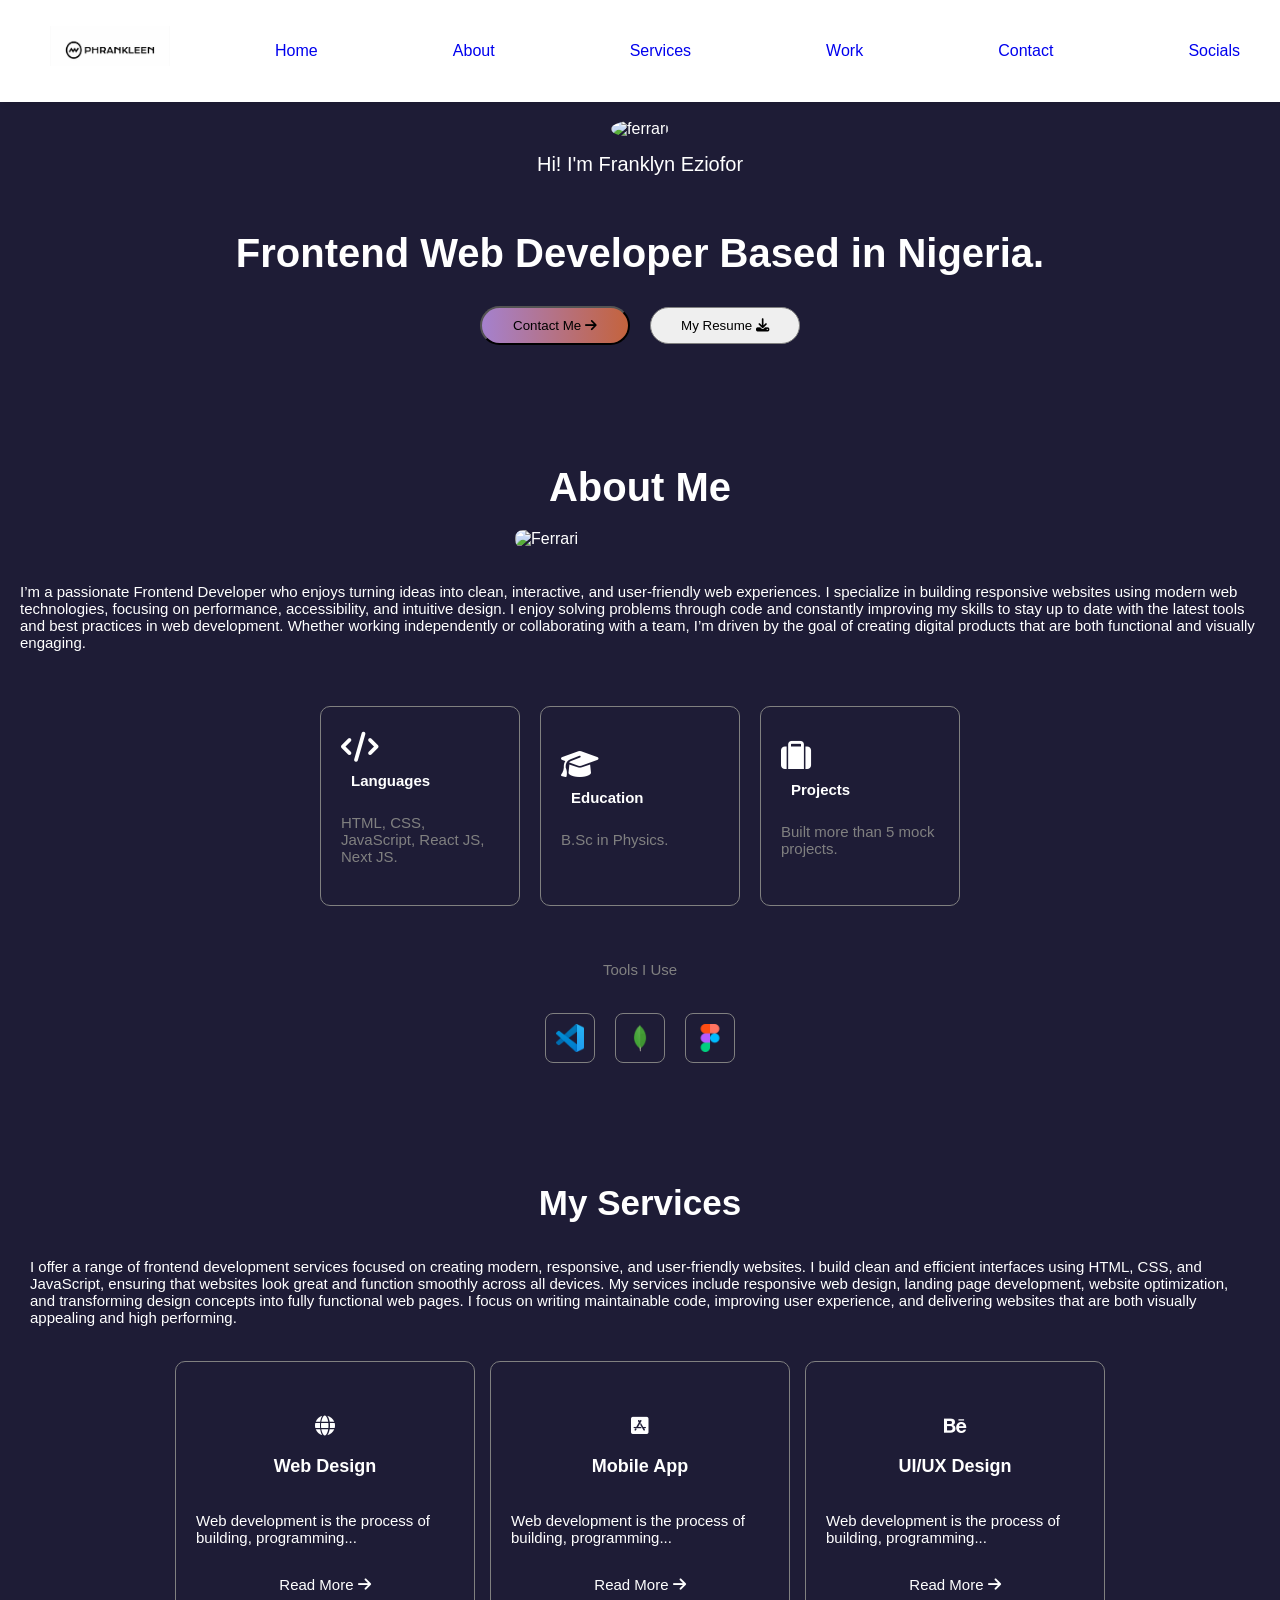
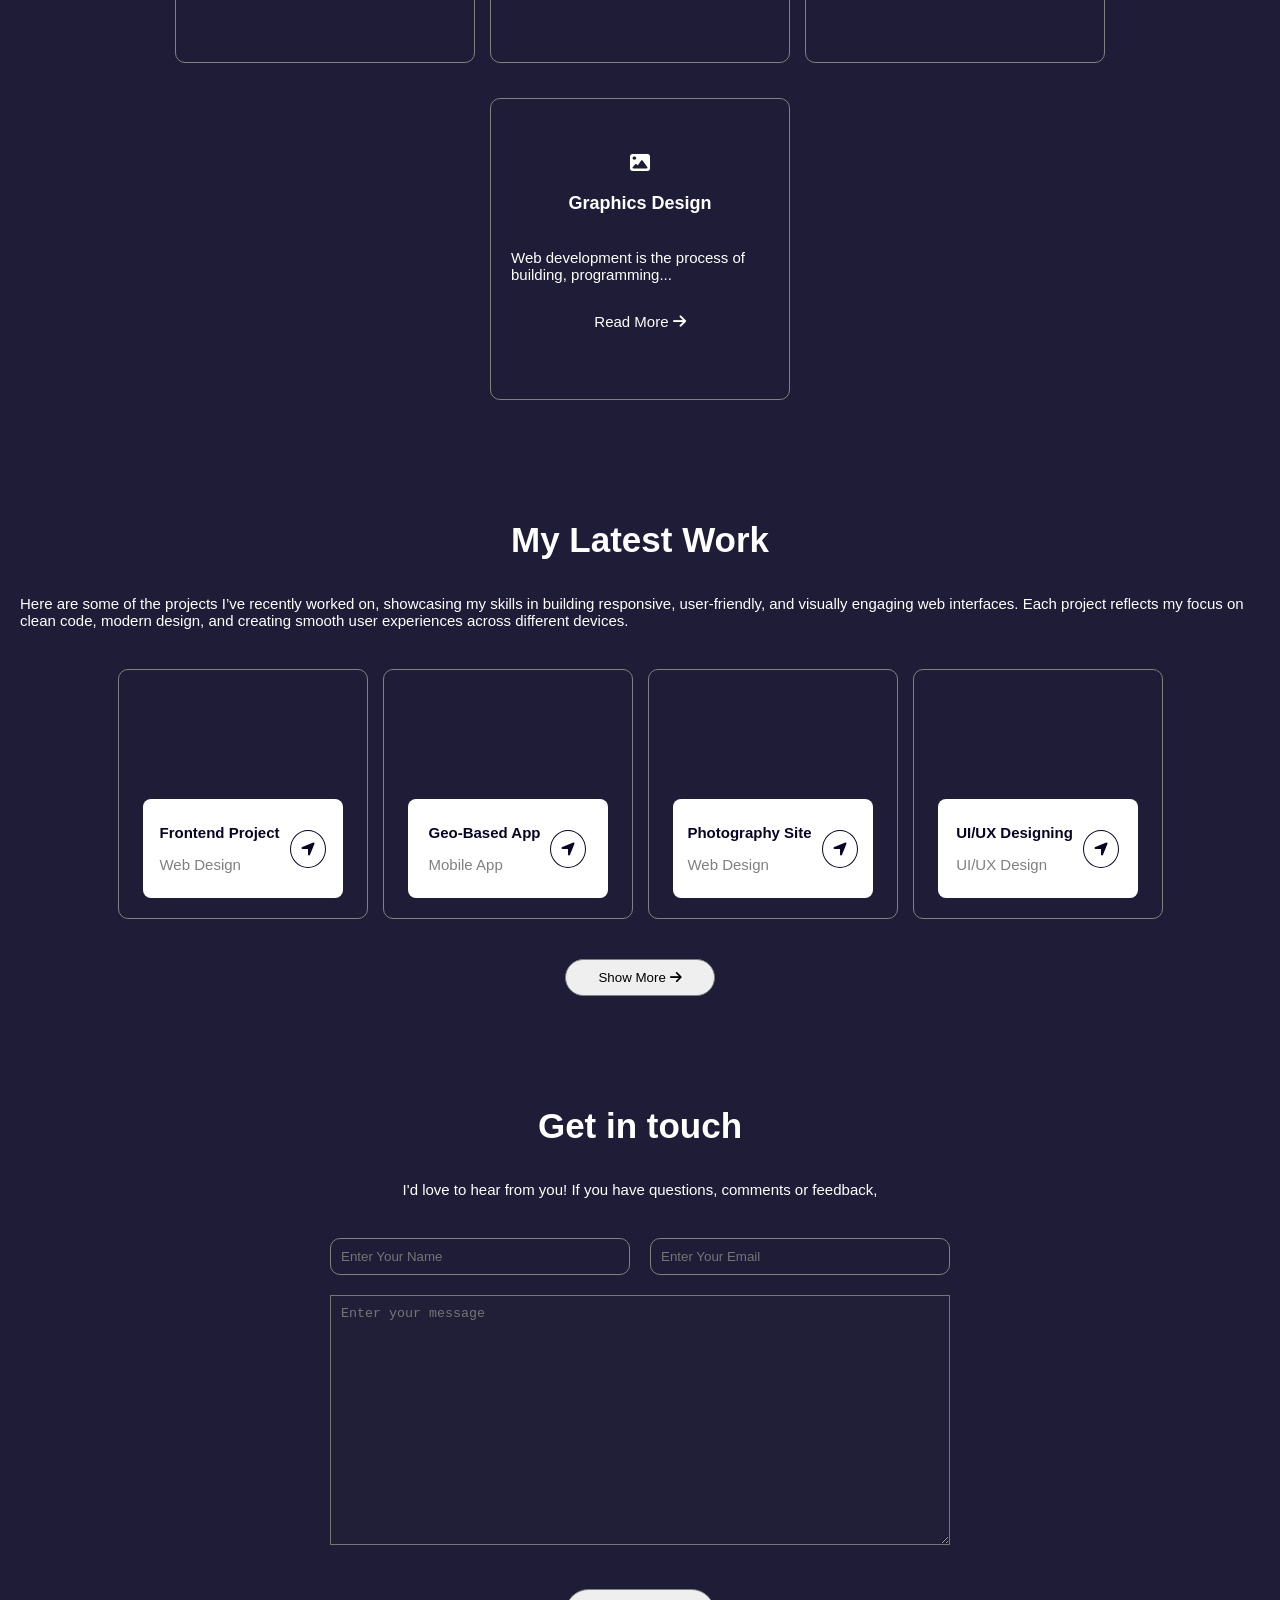
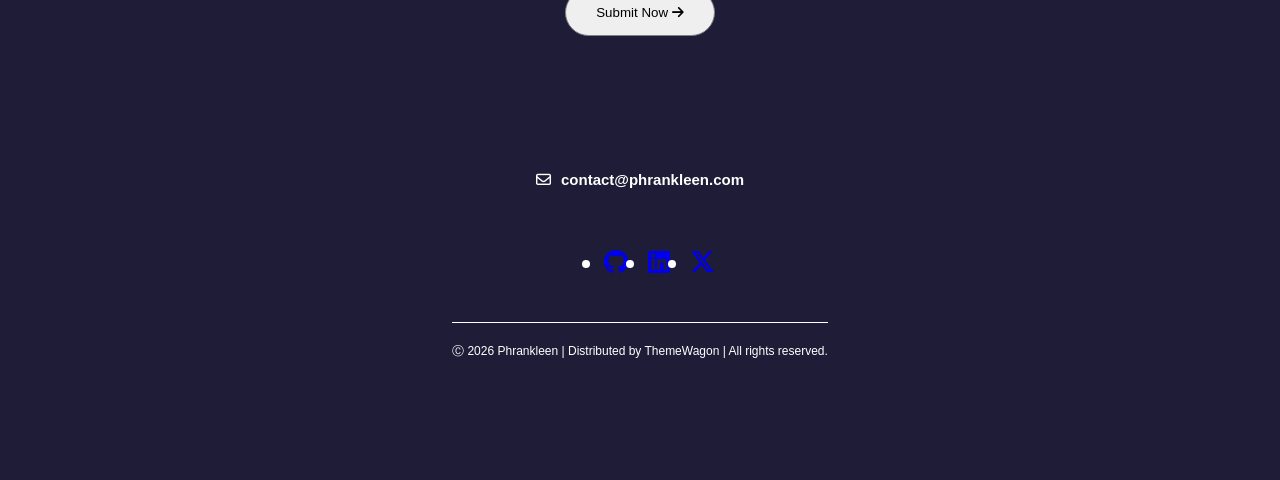
==== index.html @ e25e71da "fix the transitions and the cursor" ====
<!doctype html>
<html lang="en">
  <head>
    <meta charset="UTF-8" />
    <meta name="viewport" content="width=device-width, initial-scale=1.0" />
    <title>My Portfolio | PhrankleenTM</title>
    <link rel="stylesheet" href="style.css" />
    <script src="https://cdn.jsdelivr.net/npm/@tailwindcss/browser@4"></script>
    <link
      rel="stylesheet"
      href="https://cdnjs.cloudflare.com/ajax/libs/font-awesome/6.5.1/css/all.min.css"
    />
  </head>
  <body>
    <header>
      <nav>
        <ul class="sidebar">
          <li onclick="hideSidebar()">
            <a href="#"><i class="fa-solid fa-x"></i></a>
          </li>
          <li id="home-tab"><a href="#">Home</a></li>
          <li id="about-tab"><a href="#">About</a></li>
          <li id="services-tab"><a href="#">Services</a></li>
          <li id="work-tab"><a href="#">Work</a></li>
          <li id="contact-tab"><a href="#">Contact</a></li>
          <li id="socials-tab"><a href="#">Socials</a></li>
        </ul>
        <ul>
          <li class="logo">
            <img src="./images/logo.png" alt="" />
          </li>
          <li id="home" class="hideOnMobile"><a href="#">Home</a></li>
          <li id="about" class="hideOnMobile"><a href="#">About</a></li>
          <li id="services" class="hideOnMobile"><a href="#">Services</a></li>
          <li id="work" class="hideOnMobile"><a href="#">Work</a></li>
          <li id="contact" class="hideOnMobile"><a href="#">Contact</a></li>
          <li id="socials" class="hideOnMobile"><a href="#">Socials</a></li>
          <li onclick="showSidebar()" class="menu-button">
            <a href="#"><i class="fa-solid fa-bars"></i></a>
          </li>
        </ul>
      </nav>
    </header>

    <main>
      <div class="center" id="main">
        <div class="avatar-container">
          <img
            src="https://images.pexels.com/photos/29527848/pexels-photo-29527848.jpeg"
            alt="ferrari"
          />
        </div>
        <p class="frank">Hi! I'm Franklyn Eziofor</p>
        <h3>Frontend Web Developer Based in Nigeria.</h3>
        <div class="buttons">
          <button type="submit" class="contact-me">
            Contact Me <i class="fa-solid fa-arrow-right"></i>
          </button>
          <button type="submit" class="resume" id="resume">
            My Resume <i class="fa-solid fa-download"></i>
          </button>
        </div>
      </div>

      <div class="introduction" id="introduction">
        <h2>About Me</h2>
        <!-- Explanation is the class for both the image and the writeup beside it -->
        <div class="explanation">
          <img
            src="https://images.pexels.com/photos/29527848/pexels-photo-29527848.jpeg"
            alt="Ferrari"
          />
          <!--   skills is the class for the writeup and the skills below. this is so that i can flex them individually -->
          <div class="skills">
            <p>
              I’m a passionate Frontend Developer who enjoys turning ideas into
              clean, interactive, and user-friendly web experiences. I
              specialize in building responsive websites using modern web
              technologies, focusing on performance, accessibility, and
              intuitive design. I enjoy solving problems through code and
              constantly improving my skills to stay up to date with the latest
              tools and best practices in web development. Whether working
              independently or collaborating with a team, I’m driven by the goal
              of creating digital products that are both functional and visually
              engaging.
            </p>
            <div class="cards">
              <div class="languages card all-cards">
                <i class="fa-solid fa-code social-icons"></i>
                <h2>Languages</h2>
                <p>HTML, CSS, JavaScript, React JS, Next JS.</p>
              </div>
              <div class="education card all-cards">
                <i class="fa-solid fa-graduation-cap social-icons"></i>
                <h2>Education</h2>
                <p>B.Sc in Physics.</p>
              </div>
              <div class="projects card all-cards">
                <i class="fa-solid fa-suitcase social-icons"></i>
                <h2>Projects</h2>
                <p>Built more than 5 mock projects.</p>
              </div>
            </div>
            <div class="tools">
              <p>Tools I Use</p>
              <div class="list">
                <img src="/images/vscode.png" alt="VS Code Logo" />
                <img src="/images/MongoDB.png" alt="MongoDB icon" />
                <img src="/images/figma.png" alt="Figma Logo" />
              </div>
            </div>
          </div>
        </div>
      </div>

      <div class="services" id="service-tab">
        <h2>My Services</h2>
        <p>
          I offer a range of frontend development services focused on creating
          modern, responsive, and user-friendly websites. I build clean and
          efficient interfaces using HTML, CSS, and JavaScript, ensuring that
          websites look great and function smoothly across all devices. My
          services include responsive web design, landing page development,
          website optimization, and transforming design concepts into fully
          functional web pages. I focus on writing maintainable code, improving
          user experience, and delivering websites that are both visually
          appealing and high performing.
        </p>
        <div class="service-cards">
          <div class="web-design service-card">
            <i class="fa-solid fa-globe service-icons"></i>
            <h2>Web Design</h2>
            <p class="service-p">
              Web development is the process of building, programming...
            </p>
            <p>Read More <i class="fa-solid fa-arrow-right"></i></p>
          </div>
          <div class="mobile-app service-card">
            <i class="fa-brands fa-app-store-ios service-icons"></i>
            <h2>Mobile App</h2>
            <p class="service-p">
              Web development is the process of building, programming...
            </p>
            <p>Read More <i class="fa-solid fa-arrow-right"></i></p>
          </div>
          <div class="ui/ux-design service-card">
            <i class="fa-brands fa-behance service-icons"></i>
            <h2>UI/UX Design</h2>
            <p class="service-p">
              Web development is the process of building, programming...
            </p>
            <p>Read More <i class="fa-solid fa-arrow-right"></i></p>
          </div>
          <div class="graphic-design service-card">
            <i class="fa-solid fa-image service-icons"></i>
            <h2>Graphics Design</h2>
            <p class="service-p">
              Web development is the process of building, programming...
            </p>
            <p>Read More <i class="fa-solid fa-arrow-right"></i></p>
          </div>
        </div>
      </div>

      <div class="portfolio" id="portfolio">
        <h2>My Latest Work</h2>
        <p>
          Here are some of the projects I’ve recently worked on, showcasing my
          skills in building responsive, user-friendly, and visually engaging
          web interfaces. Each project reflects my focus on clean code, modern
          design, and creating smooth user experiences across different devices.
        </p>

        <div class="portfolio-cards">
          <div class="frontend-project portfolio-card">
            <div class="inside-card">
              <div class="writing">
                <p class="inside-p">Frontend Project</p>
                <p>Web Design</p>
              </div>
              <i class="fa-solid fa-location-arrow inside-icon"></i>
            </div>
          </div>
          <div class="geo-based-app portfolio-card">
            <div class="inside-card">
              <div class="writing">
                <p class="inside-p">Geo-Based App</p>
                <p>Mobile App</p>
              </div>
              <i class="fa-solid fa-location-arrow inside-icon"></i>
            </div>
          </div>
          <div class="photography-site portfolio-card">
            <div class="inside-card">
              <div class="writing">
                <p class="inside-p">Photography Site</p>
                <p>Web Design</p>
              </div>
              <i class="fa-solid fa-location-arrow inside-icon"></i>
            </div>
          </div>
          <div class="ui portfolio-card">
            <div class="inside-card">
              <div class="writing">
                <p class="inside-p">UI/UX Designing</p>
                <p>UI/UX Design</p>
              </div>
              <i class="fa-solid fa-location-arrow inside-icon"></i>
            </div>
          </div>
        </div>

        <button type="submit">
          Show More <i class="fa-solid fa-arrow-right"></i>
        </button>
      </div>

      <div class="connect" id="connect">
        <h2>Get in touch</h2>
        <p>
          I'd love to hear from you! If you have questions, comments or
          feedback,
        </p>

        <div class="form">
          <div class="name-email">
            <input type="text" name="" id="" placeholder="Enter Your Name" />
            <input type="email" name="" id="" placeholder="Enter Your Email" />
          </div>
          <div class="message">
            <textarea
              class="input-message"
              placeholder="Enter your message"
              name=""
              id=""
            ></textarea>
          </div>

          <button type="submit">
            Submit Now <i class="fa-solid fa-arrow-right"></i>
          </button>
        </div>
      </div>
    </main>

    <footer id="footer">
      <div class="contact-footer">
        <i class="fa-regular fa-envelope"></i>
        <p>contact@phrankleen.com</p>
      </div>

      <div class="socials-footer">
        <ul>
          <li>
            <a href="#"><i class="fa-brands fa-github"></i></a>
          </li>
          <li>
            <a href="#"><i class="fa-brands fa-linkedin"></i></a>
          </li>
          <li>
            <a href="#"><i class="fa-brands fa-x-twitter"></i></a>
          </li>
        </ul>

        <p>
          Ⓒ 2026 Phrankleen | Distributed by ThemeWagon | All rights reserved.
        </p>
      </div>
    </footer>

    <script src="./script.js"></script>
  </body>
</html>
---- style.css ----
* {
  box-sizing: border-box;
}

body {
  height: 100vh;
  padding: 0;
  margin: 0;
  font-family: "Segoe UI", Tahoma, Geneva, Verdana, sans-serif;
  background-color: #1e1c36;
}

.menu-button {
  display: none;
}

@media (max-width: 800px) {
  .hideOnMobile {
    display: none;
  }
  .menu-button {
    display: block;
  }
}

@media (max-width: 400px) {
  .sidebar {
    width: 100%;
  }
  .menu-button {
    display: block;
  }
}

nav {
  background-color: #fff;
  box-shadow: 3px 3px 5px rgba(0, 0, 0, 0.1);
  padding: 10px;
  /* margin: 10px; */
  position: fixed;
  top: 0;
  left: 0;
  right: 0;
}

nav ul {
  list-style: none;
  width: 100%;
  display: flex;
  justify-content: space-between;
  align-items: center;
  color: black;
}

nav li {
  height: 50px;
}

nav a {
  height: 100%;
  padding: 5px 30px;
  text-decoration: none;
  display: flex;
  align-items: center;
}

nav a:hover {
  background-color: #f0f0f0;
  color: black;
  border-radius: 8px;
}

nav img {
  height: 40px;
  width: 120px;
  margin-top: auto;
}

.sidebar {
  position: fixed;
  top: 0;
  right: 0;
  height: 100vh;
  width: 250px;
  z-index: 999;
  background-color: rgba(255, 255, 255, 0.2);
  backdrop-filter: blur(10px);
  color: black;
  display: none;
  flex-direction: column;
  justify-content: flex-start;
  align-items: flex-start;
}

.sidebar li {
  width: 100%;
}

.sidebar a {
  width: 100%;
}

.center {
  color: white;
  display: flex;
  flex-direction: column;
  justify-content: center;
  flex-wrap: wrap;
  align-items: center;
  margin-top: 20px;
  margin: 20px;
  padding-top: 100px;
}

.avatar-container img {
  width: 100px;
  height: 100px;
  border-radius: 50%;
}

.center .frank {
  font-family: "Segoe UI", Tahoma, Geneva, Verdana, sans-serif;
  font-size: 20px;
  margin: 15px;
}

.center h3 {
  font-size: 40px;
  font-family: "Segoe UI", Tahoma, Geneva, Verdana, sans-serif;
  margin-bottom: 10px;
}

.center .experience {
  font-family: "Segoe UI", Tahoma, Geneva, Verdana, sans-serif;
  font-size: 15px;
  margin-bottom: 10px;
}

.buttons {
  display: flex;
  justify-content: center;
  align-items: center;
  gap: 20px;
  font-family: "Segoe UI", Tahoma, Geneva, Verdana, sans-serif;
  margin: 20px;
}

.buttons .contact-me {
  background: linear-gradient(to right, #a581ce, #c4633d);
  padding: 10px;
  border-radius: 35px;
  width: 150px;
  cursor: pointer;
  transition: transform 0.3s ease-in-out;
}

.buttons .contact-me:hover {
  transform: scale(1.1);
}

.buttons .resume {
  padding: 10px;
  border: 1px solid gray;
  width: 150px;
  border-radius: 35px;
  cursor: pointer;
  transition: transform 0.3s ease-in-out;
}

.buttons .resume:hover {
  transform: scale(1.1);
}

.introduction {
  display: flex;
  flex-direction: column;
  justify-content: center;
  align-items: center;
  color: white;
  margin: 20px;
  padding-top: 60px;
}

.introduction h2 {
  font-size: 40px;
  font-family: "Segoe UI", Tahoma, Geneva, Verdana, sans-serif;
  margin: 20px;
}

.introduction .explanation {
  display: flex;
  flex-direction: column;
  flex-wrap: wrap;
  justify-content: center;
  align-items: center;
  gap: 20px;
}

.introduction .explanation img {
  width: 250px;
  height: 100%;
  border-radius: 8px;
}

.introduction .skills {
  display: flex;
  flex-direction: column;
  justify-content: center;
  align-items: center;
}

.introduction .skills p {
  font-size: 15px;
  font-family: "Segoe UI", Tahoma, Geneva, Verdana, sans-serif;
}

.introduction .skills .cards {
  display: flex;
  flex-wrap: wrap;
  justify-content: center;
  align-items: center;
  gap: 20px;
  margin: 40px;
}

.introduction .skills .cards h2 {
  font-size: 15px;
  margin: 10px;
  font-weight: 700;
  font-family: "Segoe UI", Tahoma, Geneva, Verdana, sans-serif;
}

.introduction .skills .cards .all-cards {
  display: flex;
  flex-direction: column;
  justify-content: center;
  align-items: start;
  border: 1px solid gray;
  padding: 20px;
  width: 200px;
  height: 200px;
  border-radius: 10px;
  transition: transform 0.4s ease-in-out;
}

.introduction .skills .cards .all-cards:hover {
  transform: scale(1.1);
}

.introduction .skills .cards .all-cards .social-icons {
  font-size: 30px;
}

.introduction .skills .cards .all-cards p {
  color: gray;
  font-family: "Segoe UI", Tahoma, Geneva, Verdana, sans-serif;
}

.introduction .skills .tools {
  display: flex;
  flex-direction: column;
  justify-content: center;
  align-items: center;
}

.introduction .skills .tools p {
  font-size: 15px;
  font-family: "Segoe UI", Tahoma, Geneva, Verdana, sans-serif;
  color: gray;
}

.introduction .skills .tools .list {
  display: flex;
  justify-content: center;
  align-items: center;
  gap: 20px;
  margin-top: 20px;
}

.introduction .skills .tools .list img {
  width: 50px;
  height: 50px;
  padding: 10px;
  border: 1px solid gray;
}

.services {
  display: flex;
  flex-direction: column;
  justify-content: center;
  align-items: center;
  color: white;
  margin: 30px;
  padding-top: 70px;
}

.services h2 {
  font-size: 35px;
  font-family: "Segoe UI", Tahoma, Geneva, Verdana, sans-serif;
  margin: 20px;
}

.services p {
  font-size: 15px;
  font-family: "Segoe UI", Tahoma, Geneva, Verdana, sans-serif;
}

.services .service-cards {
  display: flex;
  justify-content: center;
  align-items: center;
  gap: 15px;
  flex-wrap: wrap;
}

.services .service-cards .service-card {
  display: flex;
  flex-direction: column;
  justify-content: center;
  align-items: center;
  padding: 15px;
  border: 1px solid gray;
  border-radius: 10px;
  padding: 150px 20px;
  margin-top: 20px;
  width: 300px;
  height: 200px;
  transition: transform 0.4s ease;
}

.services .service-cards .service-card:hover {
  transform: scale(0.85);
}

.services .service-cards .service-card .service-icons {
  font-size: 20px;
}

.services .service-cards .service-card h2 {
  font-size: 18px;
  font-weight: 800;
}

.services .service-cards .service-card .service-p {
  margin-bottom: 15px;
}

.portfolio {
  display: flex;
  flex-direction: column;
  justify-content: center;
  align-items: center;
  color: white;
  margin: 20px;
  padding-top: 70px;
}

.portfolio h2 {
  font-size: 35px;
  font-family: "Segoe UI", Tahoma, Geneva, Verdana, sans-serif;
  margin: 20px;
}

.portfolio p {
  font-size: 15px;
  font-family: "Segoe UI", Tahoma, Geneva, Verdana, sans-serif;
}

.portfolio .portfolio-cards {
  display: flex;
  flex-wrap: wrap;
  justify-content: space-evenly;
  align-items: center;
  gap: 15px;
  margin-bottom: 40px;
}

.portfolio .portfolio-cards .portfolio-card {
  display: flex;
  flex-direction: column;
  justify-content: end;
  align-items: center;
  border: 1px solid gray;
  border-radius: 10px;
  padding: 20px;
  height: 250px;
  width: 250px;
  margin-top: 25px;
}

.portfolio .portfolio-cards .portfolio-card .inside-card {
  display: flex;
  justify-content: center;
  align-items: center;
  gap: 10px;
  padding: 10px;
  width: 200px;
  background-color: white;
  color: #070425;
  border-radius: 8px;
  transition: transform 0.4s ease-in-out;
}

.portfolio .portfolio-cards .portfolio-card .inside-card:hover {
  transform: scale(1.25);
  cursor: pointer;
}

.portfolio .portfolio-cards .portfolio-card .inside-card .inside-icon {
  border: 1px solid #070425;
  border-radius: 50%;
  padding: 10px;
}

.portfolio .portfolio-cards .portfolio-card .inside-card p {
  font-size: 15px;
  color: grey;
}

.portfolio .portfolio-cards .portfolio-card .inside-card .inside-p {
  color: #070425;
  font-weight: 700;
}

.portfolio button {
  border: 0.5px solid gray;
  padding: 10px;
  width: 150px;
  border-radius: 20px;
  transition: transform 0.3s ease-in-out;
  cursor: pointer;
}

.portfolio button:hover {
  transform: scale(1.1);
}

.frontend-project {
  background-image: url(https://images.pexels.com/photos/270404/pexels-photo-270404.jpeg);
  background-size: cover;
  background-repeat: no-repeat;
}

.geo-based-app {
  background-image: url(https://images.pexels.com/photos/7568293/pexels-photo-7568293.jpeg);
  background-size: cover;
  background-repeat: no-repeat;
}

.photography-site {
  background-image: url(https://images.pexels.com/photos/33536486/pexels-photo-33536486.jpeg);
  background-size: cover;
  background-repeat: no-repeat;
}

.ui {
  background-image: url(https://images.pexels.com/photos/196644/pexels-photo-196644.jpeg);
  background-size: cover;
  background-repeat: no-repeat;
}

.connect {
  display: flex;
  flex-direction: column;
  justify-content: center;
  align-items: center;
  color: white;
  padding-top: 70px;
  margin: 20px;
}

.connect h2 {
  font-size: 35px;
  font-family: "Segoe UI", Tahoma, Geneva, Verdana, sans-serif;
  margin: 20px;
}

.connect p {
  font-size: 15px;
  font-family: "Segoe UI", Tahoma, Geneva, Verdana, sans-serif;
  margin-bottom: 40px;
}

.connect .form {
  display: flex;
  flex-wrap: wrap;
  flex-direction: column;
  justify-content: center;
  align-items: start;
  gap: 20px;
}

.connect .form .name-email {
  display: flex;
  justify-content: center;
  align-items: center;
  flex-wrap: wrap;
  gap: 20px;
}

.connect .form input {
  border: 1px solid gray;
  padding: 10px;
  border-radius: 10px;
  background-color: #1e1c36;
  outline: none;
  width: 300px;
}

.connect .form .message {
  width: 100%;
}

.connect .form .input-message {
  width: 100%;
  height: 250px;
  padding-bottom: 200px;
  padding-top: 10px;
  padding-left: 10px;
  margin-bottom: 20px;
  background: #211f38;
}

.connect button {
  align-self: center;
  border: 1px solid gray;
  padding: 15px;
  border-radius: 30px;
  width: 150px;
  font-family: "Segoe UI", Tahoma, Geneva, Verdana, sans-serif;
  cursor: pointer;
  transition: transform 0.2s ease;
}

.connect button:hover {
  transform: scale(1.1);
}

footer {
  display: flex;
  flex-direction: column;
  justify-content: center;
  align-items: center;
  color: white;
  padding-top: 100px;
  padding-bottom: 100px;
}

footer .contact-footer {
  display: flex;
  align-items: center;
  justify-content: center;
  gap: 10px;
  font-family: "Segoe UI", Tahoma, Geneva, Verdana, sans-serif;
  font-size: 15px;
  font-weight: 800;
  margin-bottom: 20px;
}

footer .socials-footer p {
  font-family: "Segoe UI", Tahoma, Geneva, Verdana, sans-serif;
  font-size: 12px;
  font-weight: 300;
  margin-bottom: 20px;
  border: none;
  border-top: 0.5px solid white;
  padding-top: 20px;
}

footer .socials-footer ul {
  display: flex;
  justify-content: center;
  align-items: center;
  border: none;
  gap: 20px;
  font-size: 25px;
  padding-bottom: 20px;
}
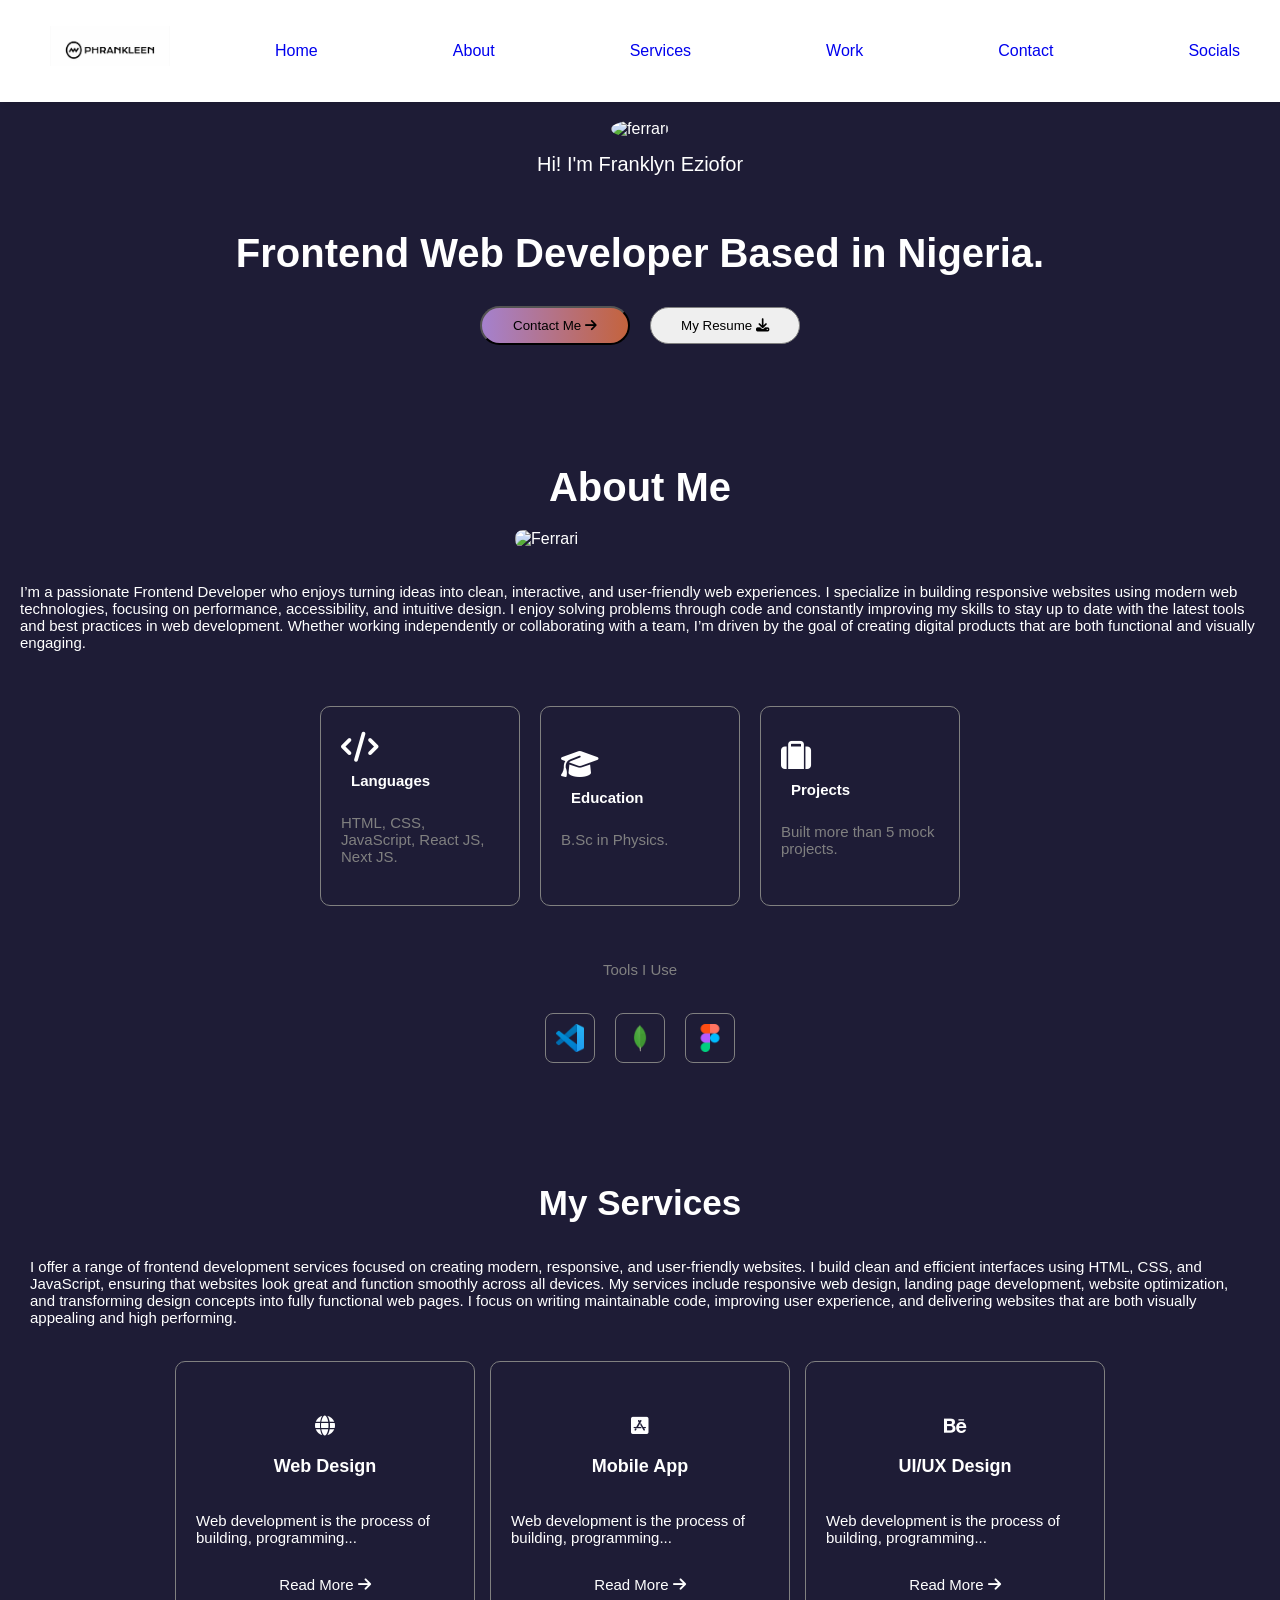
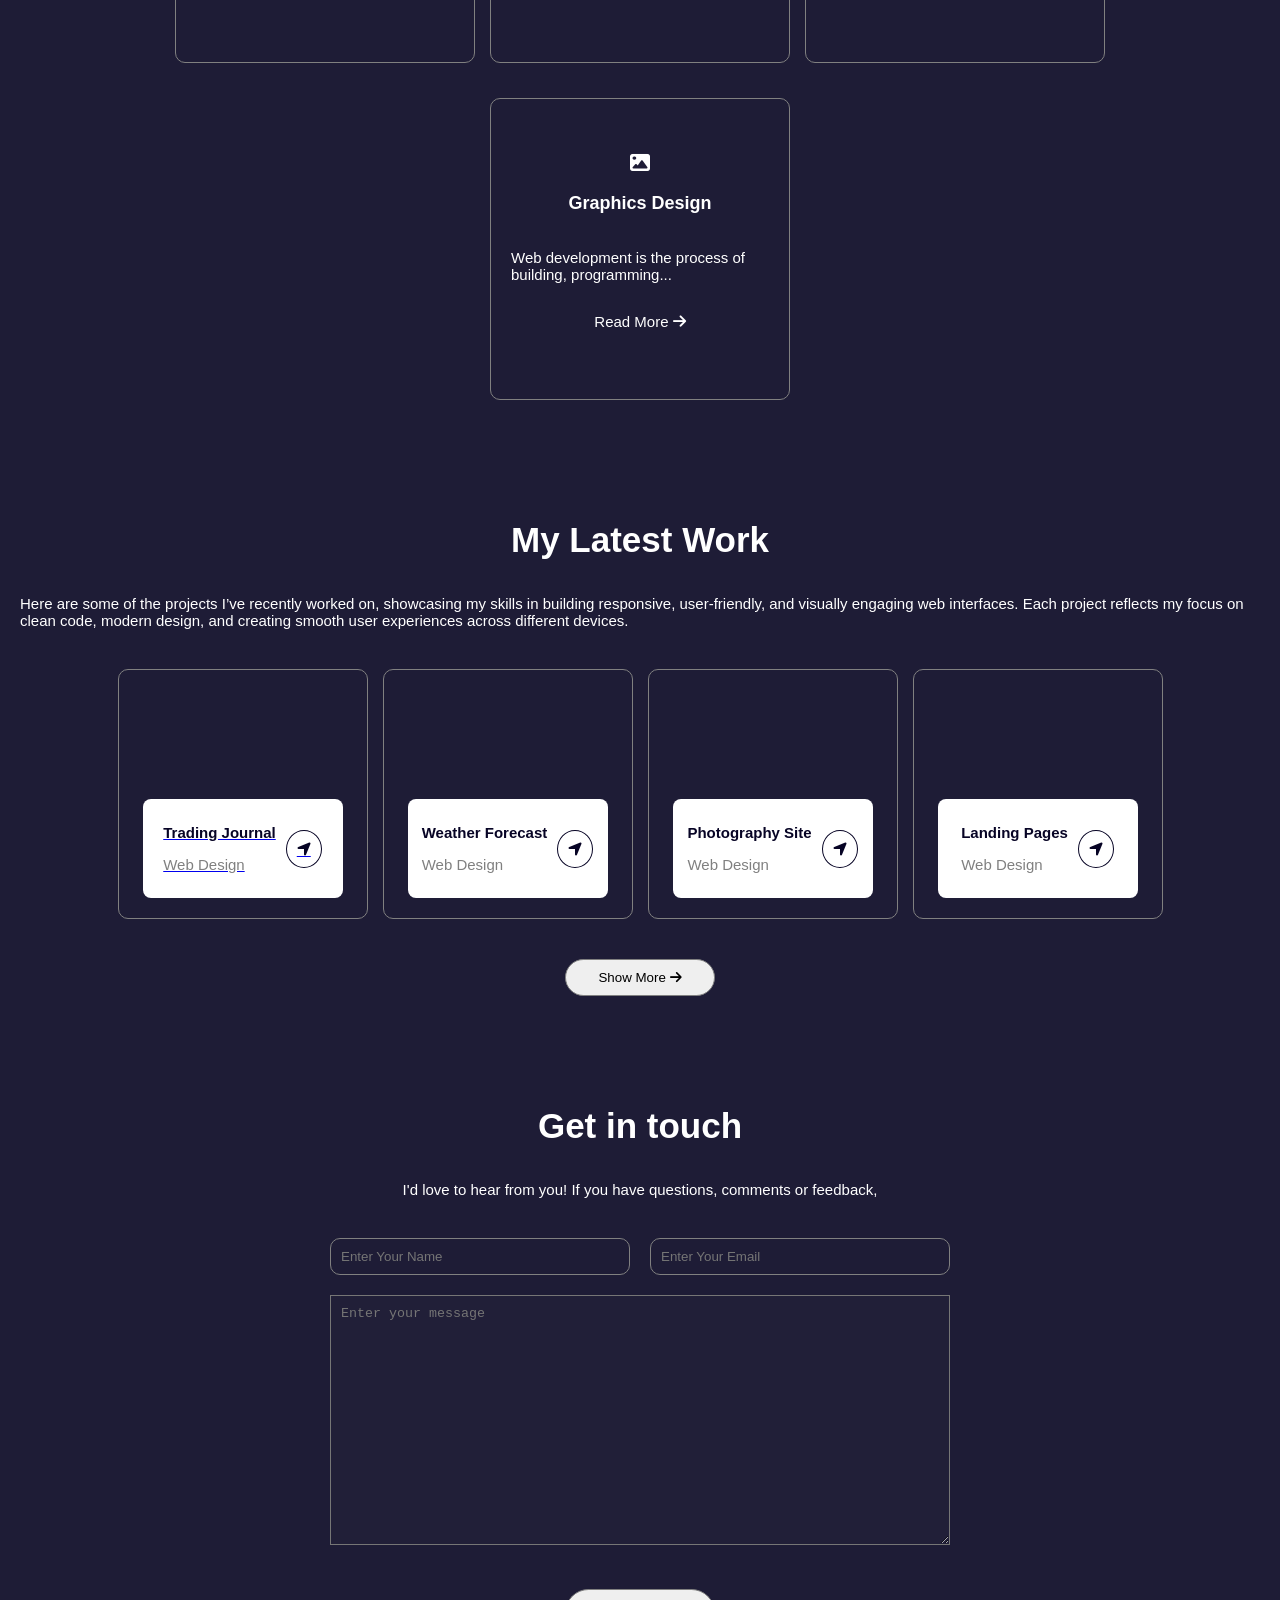
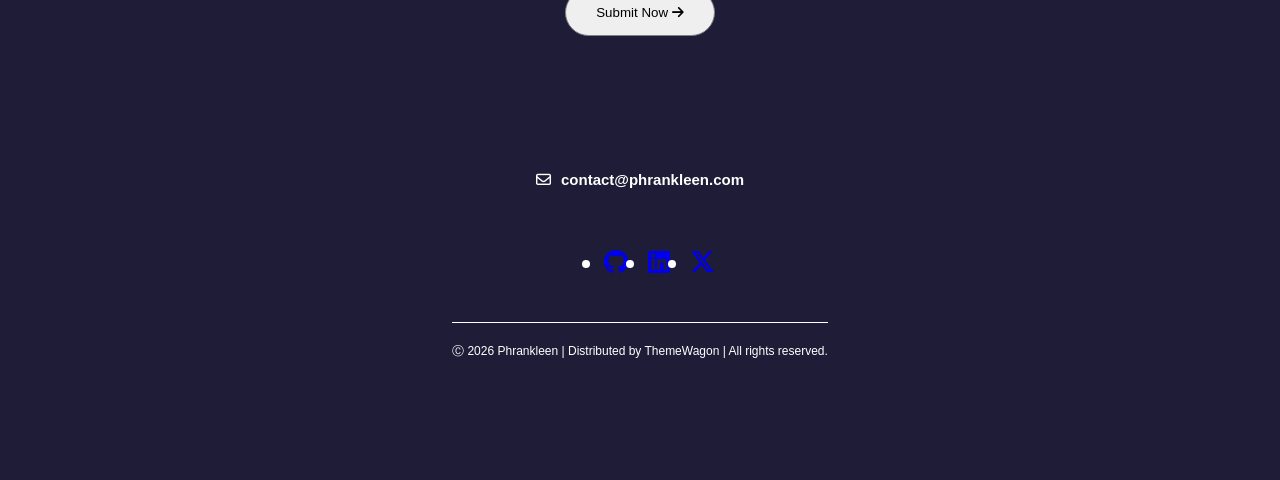
==== commit 24604ae6: "Add trading journal to portfolio" ====
--- a/index.html
+++ b/index.html
@@ -53,7 +53,7 @@
         <p class="frank">Hi! I'm Franklyn Eziofor</p>
         <h3>Frontend Web Developer Based in Nigeria.</h3>
         <div class="buttons">
-          <button type="submit" class="contact-me">
+          <button type="submit" class="contact-me" id="contact-me">
             Contact Me <i class="fa-solid fa-arrow-right"></i>
           </button>
           <button type="submit" class="resume" id="resume">
@@ -173,19 +173,20 @@
 
         <div class="portfolio-cards">
           <div class="frontend-project portfolio-card">
-            <div class="inside-card">
-              <div class="writing">
-                <p class="inside-p">Frontend Project</p>
-                <p>Web Design</p>
-              </div>
-              <i class="fa-solid fa-location-arrow inside-icon"></i>
-            </div>
+            <a href="https://trading-journal-nhcp.vercel.app/"
+              ><div class="inside-card">
+                <div class="writing">
+                  <p class="inside-p">Trading Journal</p>
+                  <p>Web Design</p>
+                </div>
+                <i class="fa-solid fa-location-arrow inside-icon"></i></div
+            ></a>
           </div>
           <div class="geo-based-app portfolio-card">
             <div class="inside-card">
               <div class="writing">
-                <p class="inside-p">Geo-Based App</p>
-                <p>Mobile App</p>
+                <p class="inside-p">Weather Forecast</p>
+                <p>Web Design</p>
               </div>
               <i class="fa-solid fa-location-arrow inside-icon"></i>
             </div>
@@ -199,11 +200,14 @@
               <i class="fa-solid fa-location-arrow inside-icon"></i>
             </div>
           </div>
+
+          <!-- Build Three  or more Landing pages and add all of them in a seperate HTML file and then link the HTML file to this one -->
+
           <div class="ui portfolio-card">
             <div class="inside-card">
               <div class="writing">
-                <p class="inside-p">UI/UX Designing</p>
-                <p>UI/UX Design</p>
+                <p class="inside-p">Landing Pages</p>
+                <p>Web Design</p>
               </div>
               <i class="fa-solid fa-location-arrow inside-icon"></i>
             </div>
@@ -252,13 +256,17 @@
       <div class="socials-footer">
         <ul>
           <li>
-            <a href="#"><i class="fa-brands fa-github"></i></a>
+            <a href="https://github.com/PhrankleenTM"
+              ><i class="fa-brands fa-github"></i
+            ></a>
           </li>
           <li>
             <a href="#"><i class="fa-brands fa-linkedin"></i></a>
           </li>
           <li>
-            <a href="#"><i class="fa-brands fa-x-twitter"></i></a>
+            <a href="https://x.com/Phran_kleen"
+              ><i class="fa-brands fa-x-twitter"></i
+            ></a>
           </li>
         </ul>
 
--- a/style.css
+++ b/style.css
@@ -41,6 +41,7 @@
   top: 0;
   left: 0;
   right: 0;
+  z-index: 999;
 }
 
 nav ul {
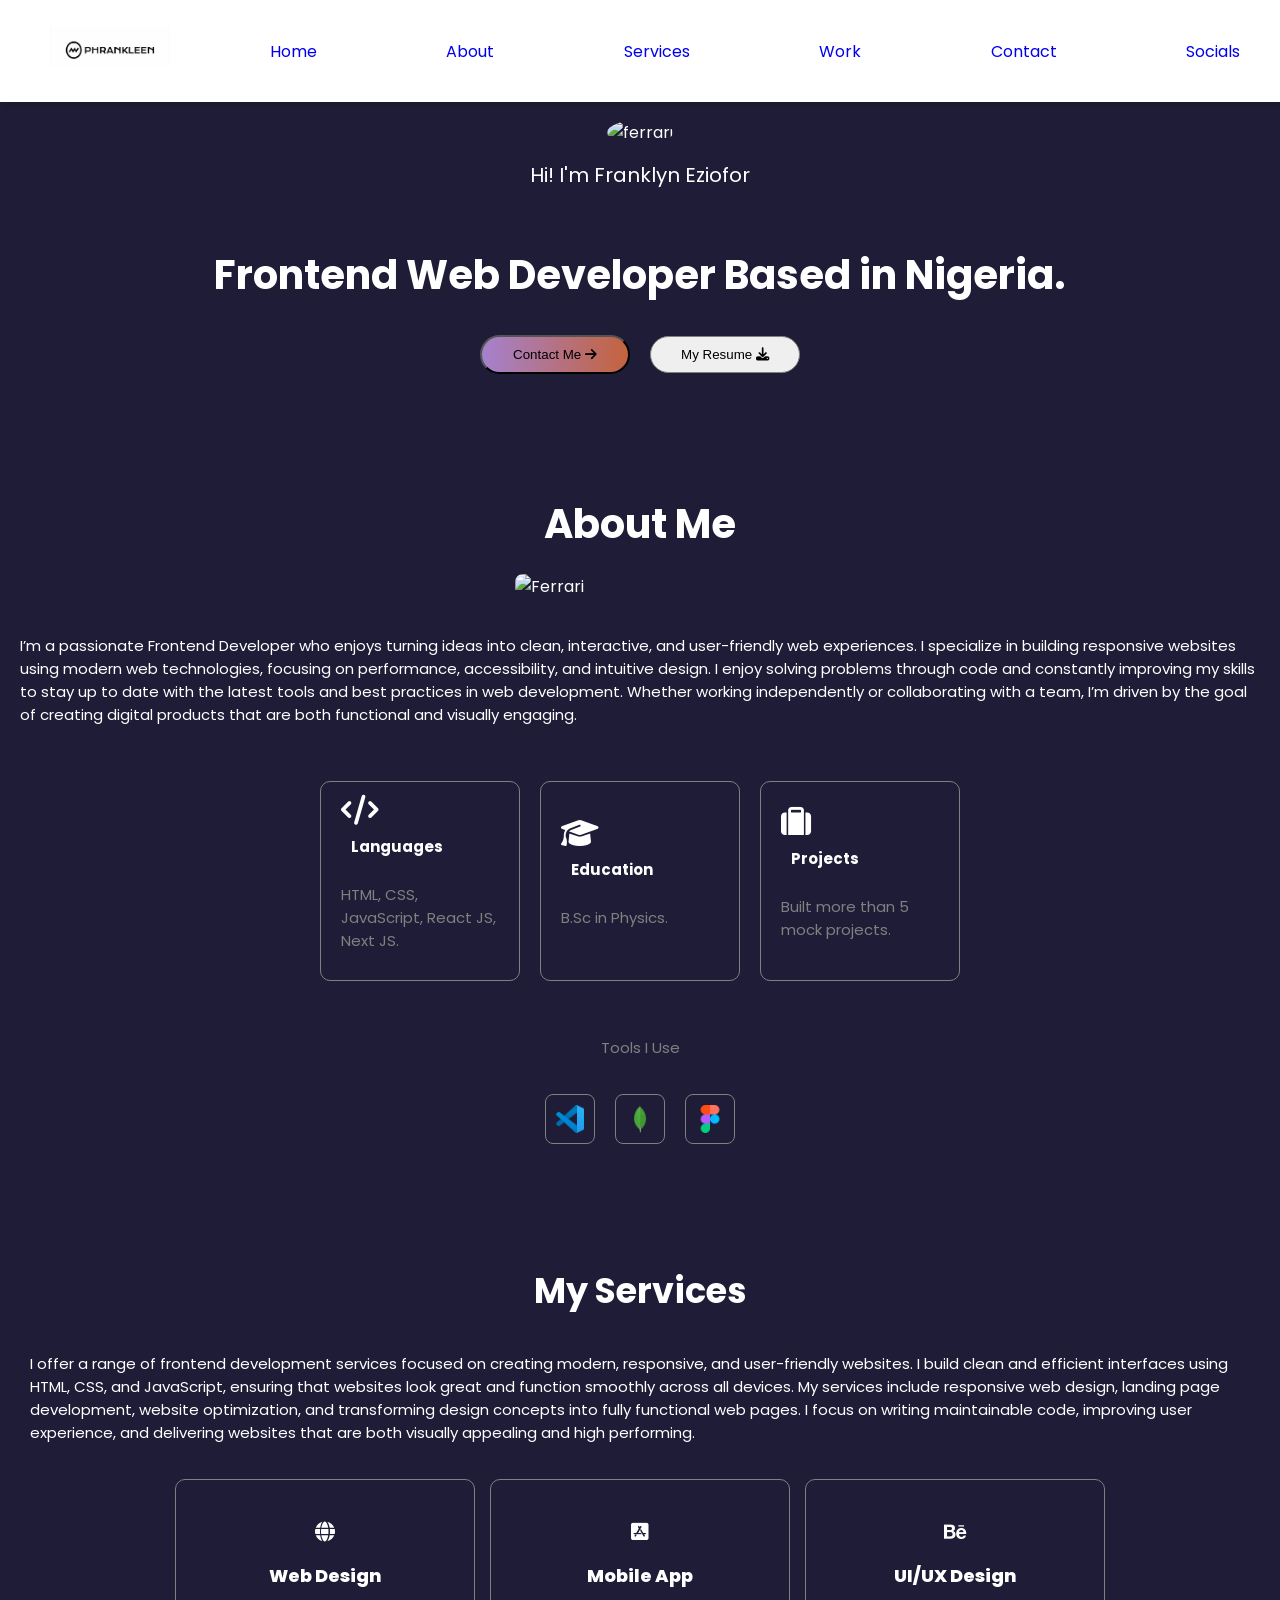
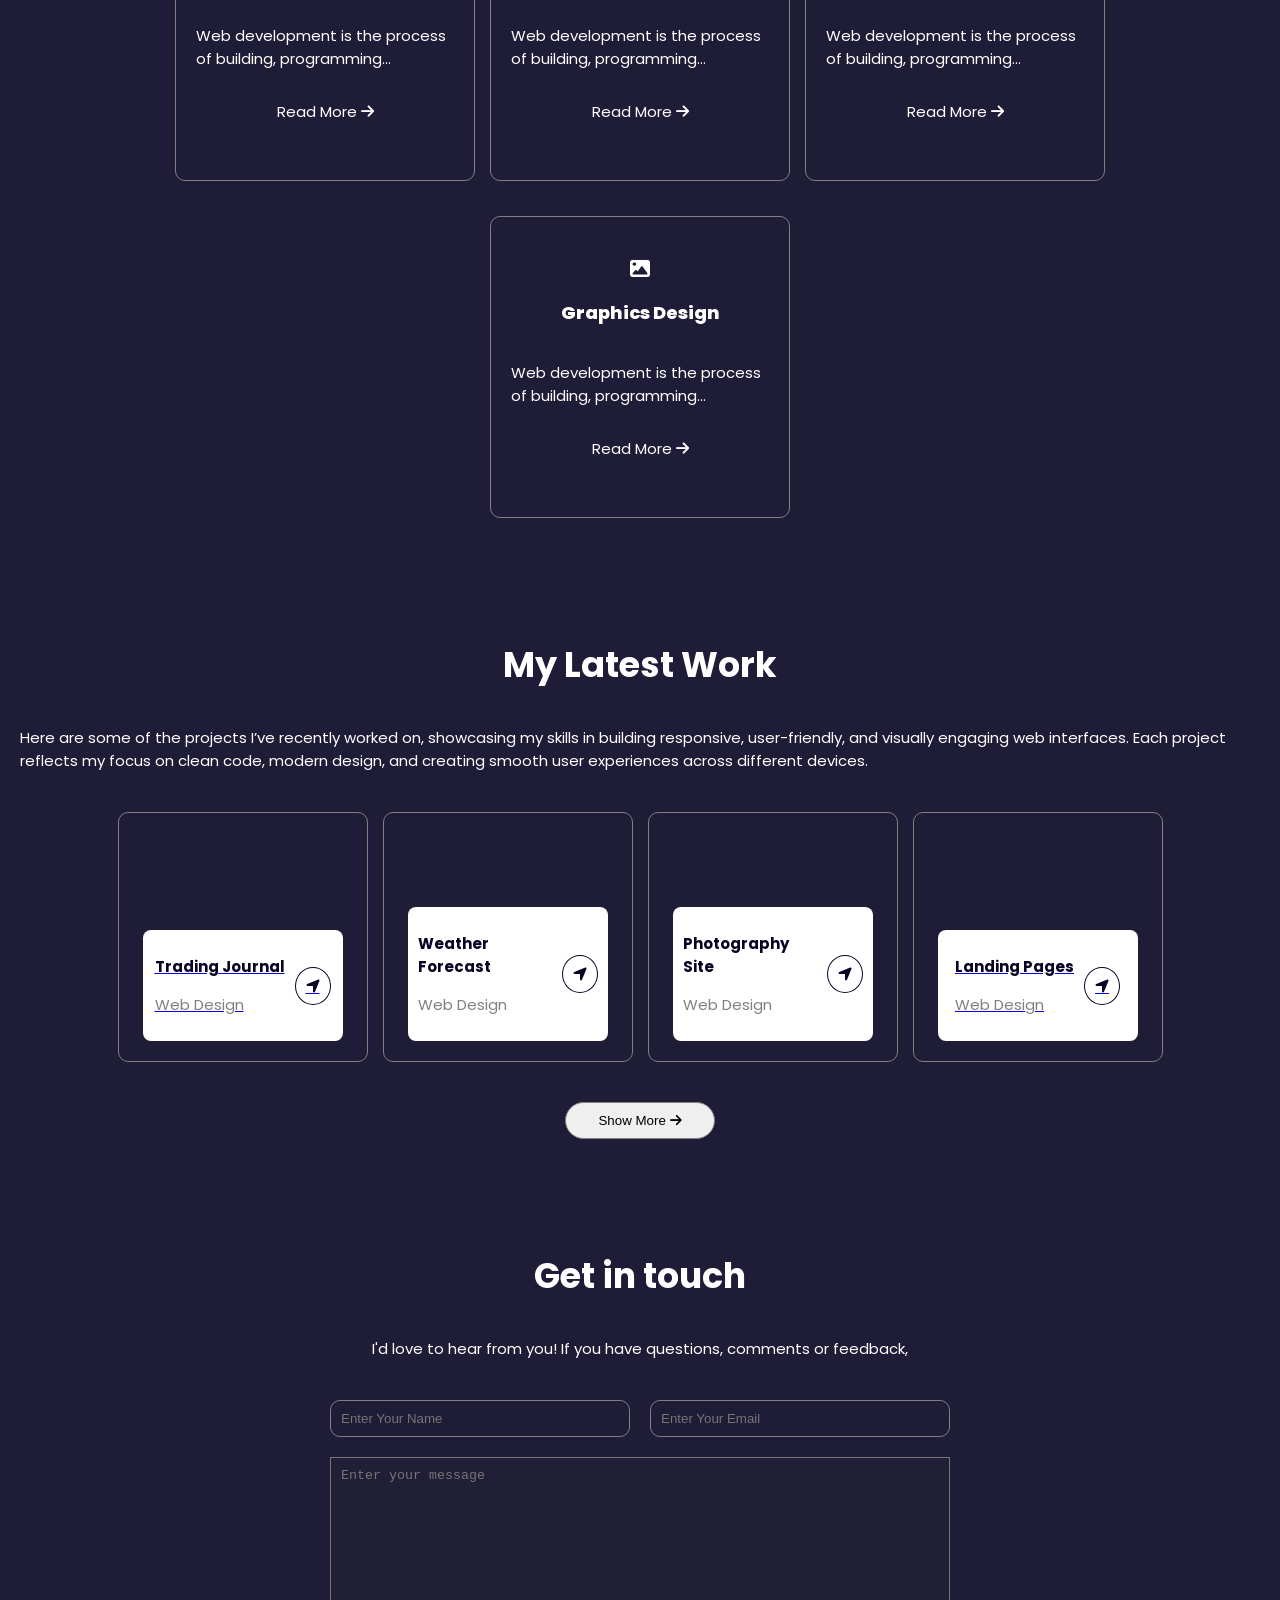
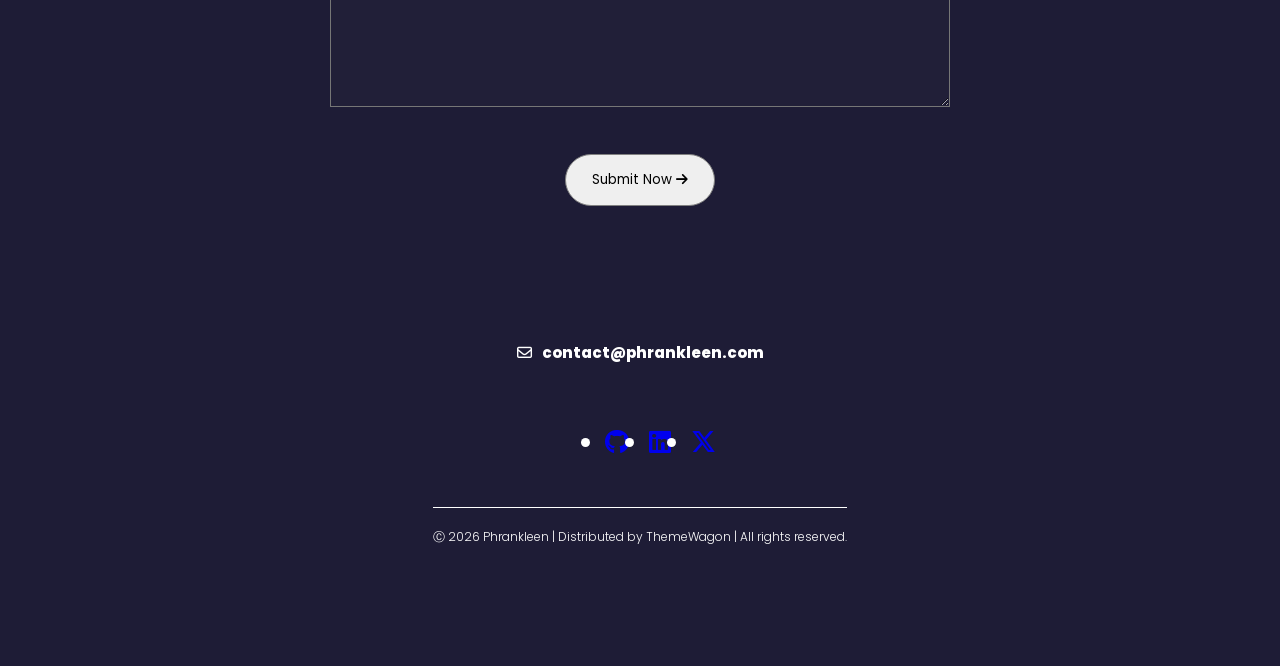
==== commit 6627f7b0: "Add landingPages.html" ====
--- a/index.html
+++ b/index.html
@@ -204,13 +204,15 @@
           <!-- Build Three  or more Landing pages and add all of them in a seperate HTML file and then link the HTML file to this one -->
 
           <div class="ui portfolio-card">
-            <div class="inside-card">
-              <div class="writing">
-                <p class="inside-p">Landing Pages</p>
-                <p>Web Design</p>
-              </div>
-              <i class="fa-solid fa-location-arrow inside-icon"></i>
-            </div>
+            <a href="./landingPages.html"
+              ><div class="inside-card">
+                <div class="writing">
+                  <p class="inside-p">Landing Pages</p>
+                  <p>Web Design</p>
+                </div>
+                <i class="fa-solid fa-location-arrow inside-icon"></i>
+              </div>
+            </a>
           </div>
         </div>
 
--- a/style.css
+++ b/style.css
@@ -1,3 +1,29 @@
+@import url("https://fonts.googleapis.com/css2?family=Poppins:ital,wght@0,100;0,200;0,300;0,400;0,500;0,600;0,700;0,800;0,900;1,100;1,200;1,300;1,400;1,500;1,600;1,700;1,800;1,900&display=swap");
+
+:root {
+  --color-primary: #7380ec;
+  --color-danger: #ff7782;
+  --color-success: #41f1b6;
+  --color-warning: #ffbb55;
+  --color-white: #fff;
+  --color-info-dark: #7d8da1;
+  --color-info-light: #dce1eb;
+  --color-dark: #363949;
+  --color-light: rgba(132, 139, 200, 0.18);
+  --color-primary-variant: #111e88;
+  --color-dark-variant: #677483;
+  --color-background: #f6f6f9;
+
+  --card-border-radius: 2rem;
+  --border-radius-1: 0.4rem;
+  --borderradius-2: 0.8rem;
+  --border-radius-3: 1.2rem;
+
+  --card-padding: 1.8rem;
+  --padding-1: 1.2rem --box-shadow: 0 2rem 3rem var(var(--color-light));
+  --box-shadow: 0 2rem 3rem var(--color-light);
+}
+
 * {
   box-sizing: border-box;
 }
@@ -6,7 +32,7 @@
   height: 100vh;
   padding: 0;
   margin: 0;
-  font-family: "Segoe UI", Tahoma, Geneva, Verdana, sans-serif;
+  font-family: poppins, sans-serif;
   background-color: #1e1c36;
 }
 
@@ -120,19 +146,19 @@
 }
 
 .center .frank {
-  font-family: "Segoe UI", Tahoma, Geneva, Verdana, sans-serif;
+  font-family: poppins, sans-serif;
   font-size: 20px;
   margin: 15px;
 }
 
 .center h3 {
   font-size: 40px;
-  font-family: "Segoe UI", Tahoma, Geneva, Verdana, sans-serif;
+  font-family: poppins, sans-serif;
   margin-bottom: 10px;
 }
 
 .center .experience {
-  font-family: "Segoe UI", Tahoma, Geneva, Verdana, sans-serif;
+  font-family: poppins, sans-serif;
   font-size: 15px;
   margin-bottom: 10px;
 }
@@ -142,7 +168,7 @@
   justify-content: center;
   align-items: center;
   gap: 20px;
-  font-family: "Segoe UI", Tahoma, Geneva, Verdana, sans-serif;
+  font-family: poppins, sans-serif;
   margin: 20px;
 }
 
@@ -184,7 +210,7 @@
 
 .introduction h2 {
   font-size: 40px;
-  font-family: "Segoe UI", Tahoma, Geneva, Verdana, sans-serif;
+  font-family: poppins, sans-serif;
   margin: 20px;
 }
 
@@ -212,7 +238,7 @@
 
 .introduction .skills p {
   font-size: 15px;
-  font-family: "Segoe UI", Tahoma, Geneva, Verdana, sans-serif;
+  font-family: poppins, sans-serif;
 }
 
 .introduction .skills .cards {
@@ -228,7 +254,7 @@
   font-size: 15px;
   margin: 10px;
   font-weight: 700;
-  font-family: "Segoe UI", Tahoma, Geneva, Verdana, sans-serif;
+  font-family: poppins, sans-serif;
 }
 
 .introduction .skills .cards .all-cards {
@@ -254,7 +280,7 @@
 
 .introduction .skills .cards .all-cards p {
   color: gray;
-  font-family: "Segoe UI", Tahoma, Geneva, Verdana, sans-serif;
+  font-family: poppins, sans-serif;
 }
 
 .introduction .skills .tools {
@@ -266,7 +292,7 @@
 
 .introduction .skills .tools p {
   font-size: 15px;
-  font-family: "Segoe UI", Tahoma, Geneva, Verdana, sans-serif;
+  font-family: poppins, sans-serif;
   color: gray;
 }
 
@@ -297,13 +323,13 @@
 
 .services h2 {
   font-size: 35px;
-  font-family: "Segoe UI", Tahoma, Geneva, Verdana, sans-serif;
+  font-family: poppins, sans-serif;
   margin: 20px;
 }
 
 .services p {
   font-size: 15px;
-  font-family: "Segoe UI", Tahoma, Geneva, Verdana, sans-serif;
+  font-family: poppins, sans-serif;
 }
 
 .services .service-cards {
@@ -358,13 +384,13 @@
 
 .portfolio h2 {
   font-size: 35px;
-  font-family: "Segoe UI", Tahoma, Geneva, Verdana, sans-serif;
+  font-family: poppins, sans-serif;
   margin: 20px;
 }
 
 .portfolio p {
   font-size: 15px;
-  font-family: "Segoe UI", Tahoma, Geneva, Verdana, sans-serif;
+  font-family: poppins, sans-serif;
 }
 
 .portfolio .portfolio-cards {
@@ -472,13 +498,13 @@
 
 .connect h2 {
   font-size: 35px;
-  font-family: "Segoe UI", Tahoma, Geneva, Verdana, sans-serif;
+  font-family: poppins, sans-serif;
   margin: 20px;
 }
 
 .connect p {
   font-size: 15px;
-  font-family: "Segoe UI", Tahoma, Geneva, Verdana, sans-serif;
+  font-family: poppins, sans-serif;
   margin-bottom: 40px;
 }
 
@@ -528,7 +554,7 @@
   padding: 15px;
   border-radius: 30px;
   width: 150px;
-  font-family: "Segoe UI", Tahoma, Geneva, Verdana, sans-serif;
+  font-family: poppins, sans-serif;
   cursor: pointer;
   transition: transform 0.2s ease;
 }
@@ -552,14 +578,14 @@
   align-items: center;
   justify-content: center;
   gap: 10px;
-  font-family: "Segoe UI", Tahoma, Geneva, Verdana, sans-serif;
+  font-family: poppins, sans-serif;
   font-size: 15px;
   font-weight: 800;
   margin-bottom: 20px;
 }
 
 footer .socials-footer p {
-  font-family: "Segoe UI", Tahoma, Geneva, Verdana, sans-serif;
+  font-family: poppins, sans-serif;
   font-size: 12px;
   font-weight: 300;
   margin-bottom: 20px;
@@ -577,3 +603,81 @@
   font-size: 25px;
   padding-bottom: 20px;
 }
+
+/* ========== LANDING PAGES ========== */
+
+header nav ul .back {
+  display: flex;
+  justify-content: space-around;
+  align-items: center;
+  gap: 0.5rem;
+  cursor: pointer;
+}
+
+.container {
+  color: white;
+  display: flex;
+  flex-wrap: wrap;
+  justify-content: space-around;
+  align-items: center;
+  gap: 2rem;
+  margin-top: 10rem;
+}
+
+.container .landingPage {
+  background-color: white;
+  color: black;
+  padding: 2rem;
+  border: 1px solid black;
+  border-radius: 0.5rem;
+  width: 40%;
+  height: 250px;
+}
+
+.container .landingPage .landing-card {
+  display: flex;
+  justify-content: space-around;
+  align-items: center;
+  margin: 8rem 0 0 0;
+  background-color: #1e1c36;
+  color: white;
+  padding: 0.5rem;
+  width: 100%;
+  border-radius: 0.5rem;
+  transition: transform 0.4s ease-in-out;
+}
+
+.container .landingPage .landing-card:hover {
+  transform: scale(1.30);
+  cursor: pointer;
+}
+
+.container .landingPage .landing-card .inside-icon {
+  background-color: white;
+  border: 1px solid #1e1c36;
+  color: #1e1c36;
+  border-radius: 50%;
+  padding: 0.8rem;
+}
+
+.container .landingPage .landing-card .writing p {
+  font-family: poppins, sans-serif;
+}
+
+.container .landingPage-one {
+  background-image: url(./images/Landing\ Page\ 1\ image.avif);
+  background-size: cover;
+  background-repeat: no-repeat;
+}
+
+.container .landingPage-two {
+  background-image: url(./images/landing\ Page\ 2\ image.avif);
+  background-size: cover;
+  background-repeat: no-repeat;
+}
+
+.container .landingPage-three {
+  background-image: url(./images/Landing\ Page\ 3\ image.avif);
+  background-size: cover;
+  background-repeat: no-repeat;
+}
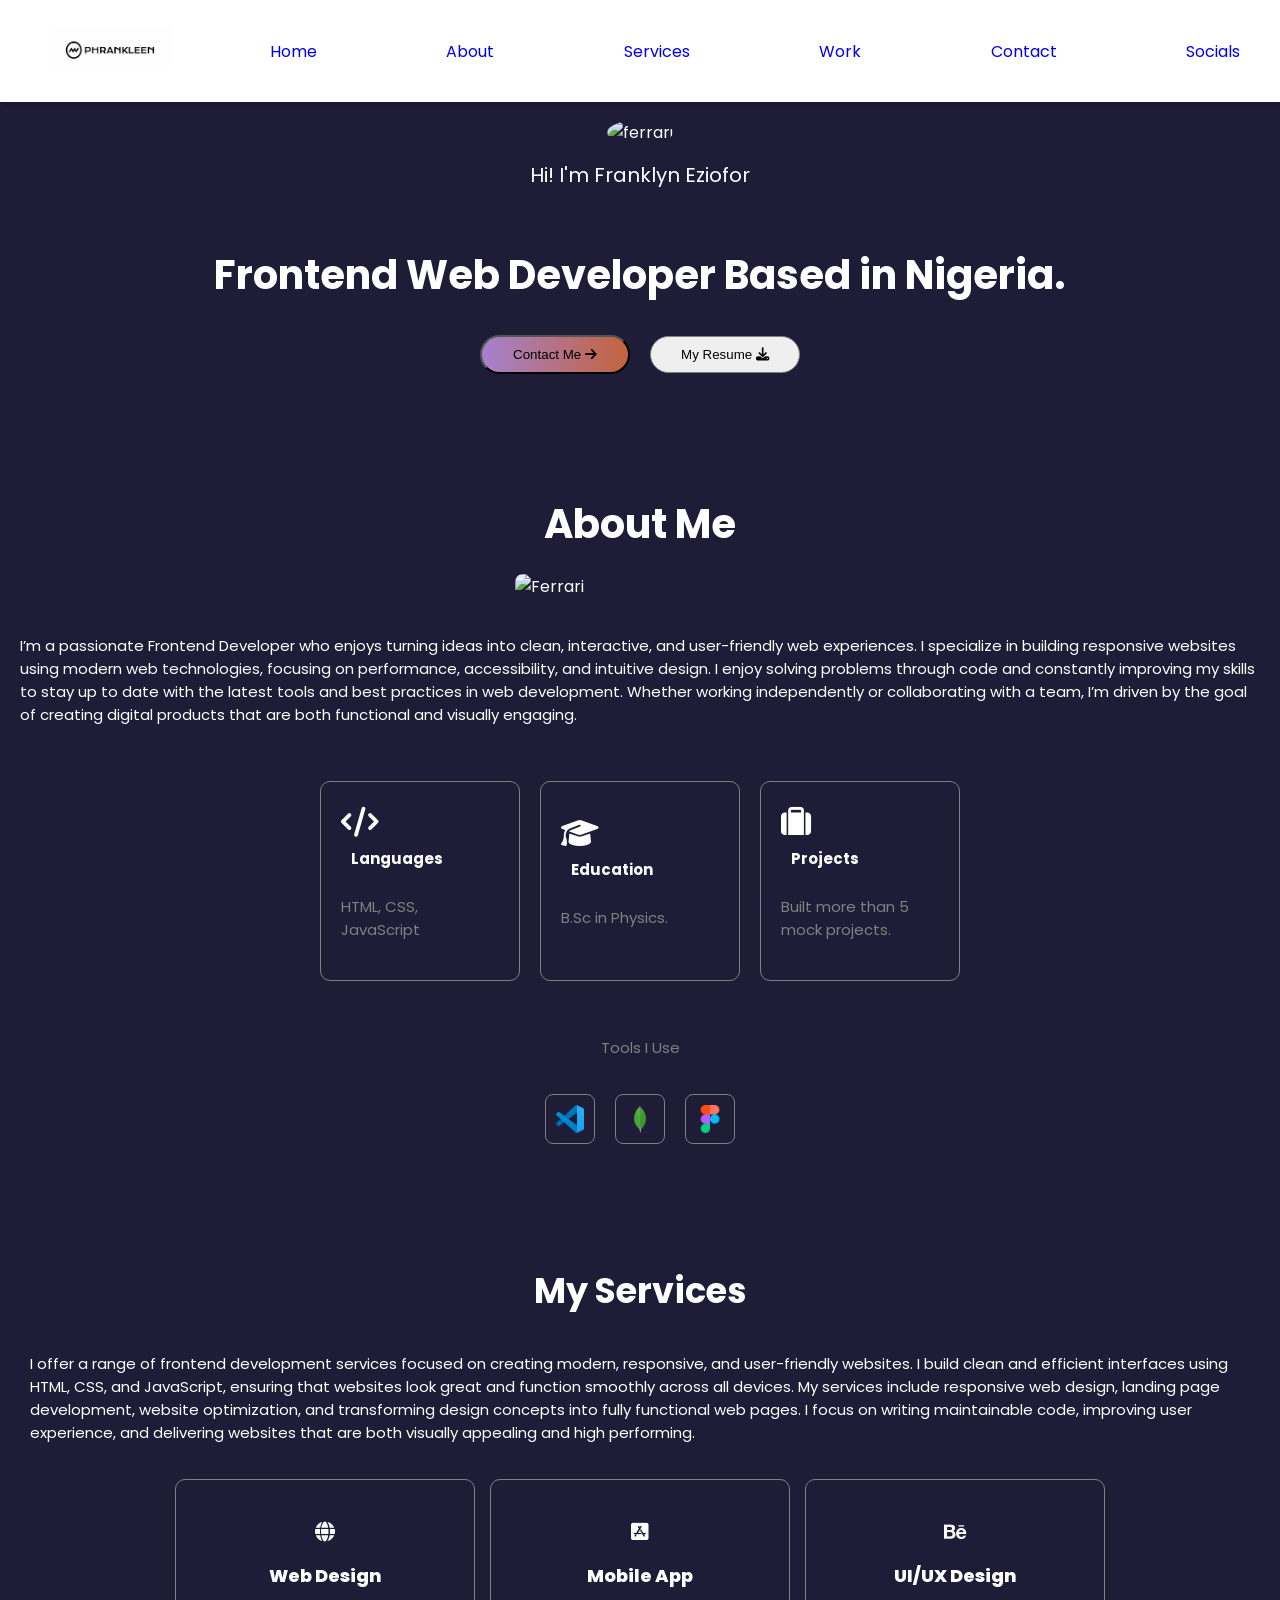
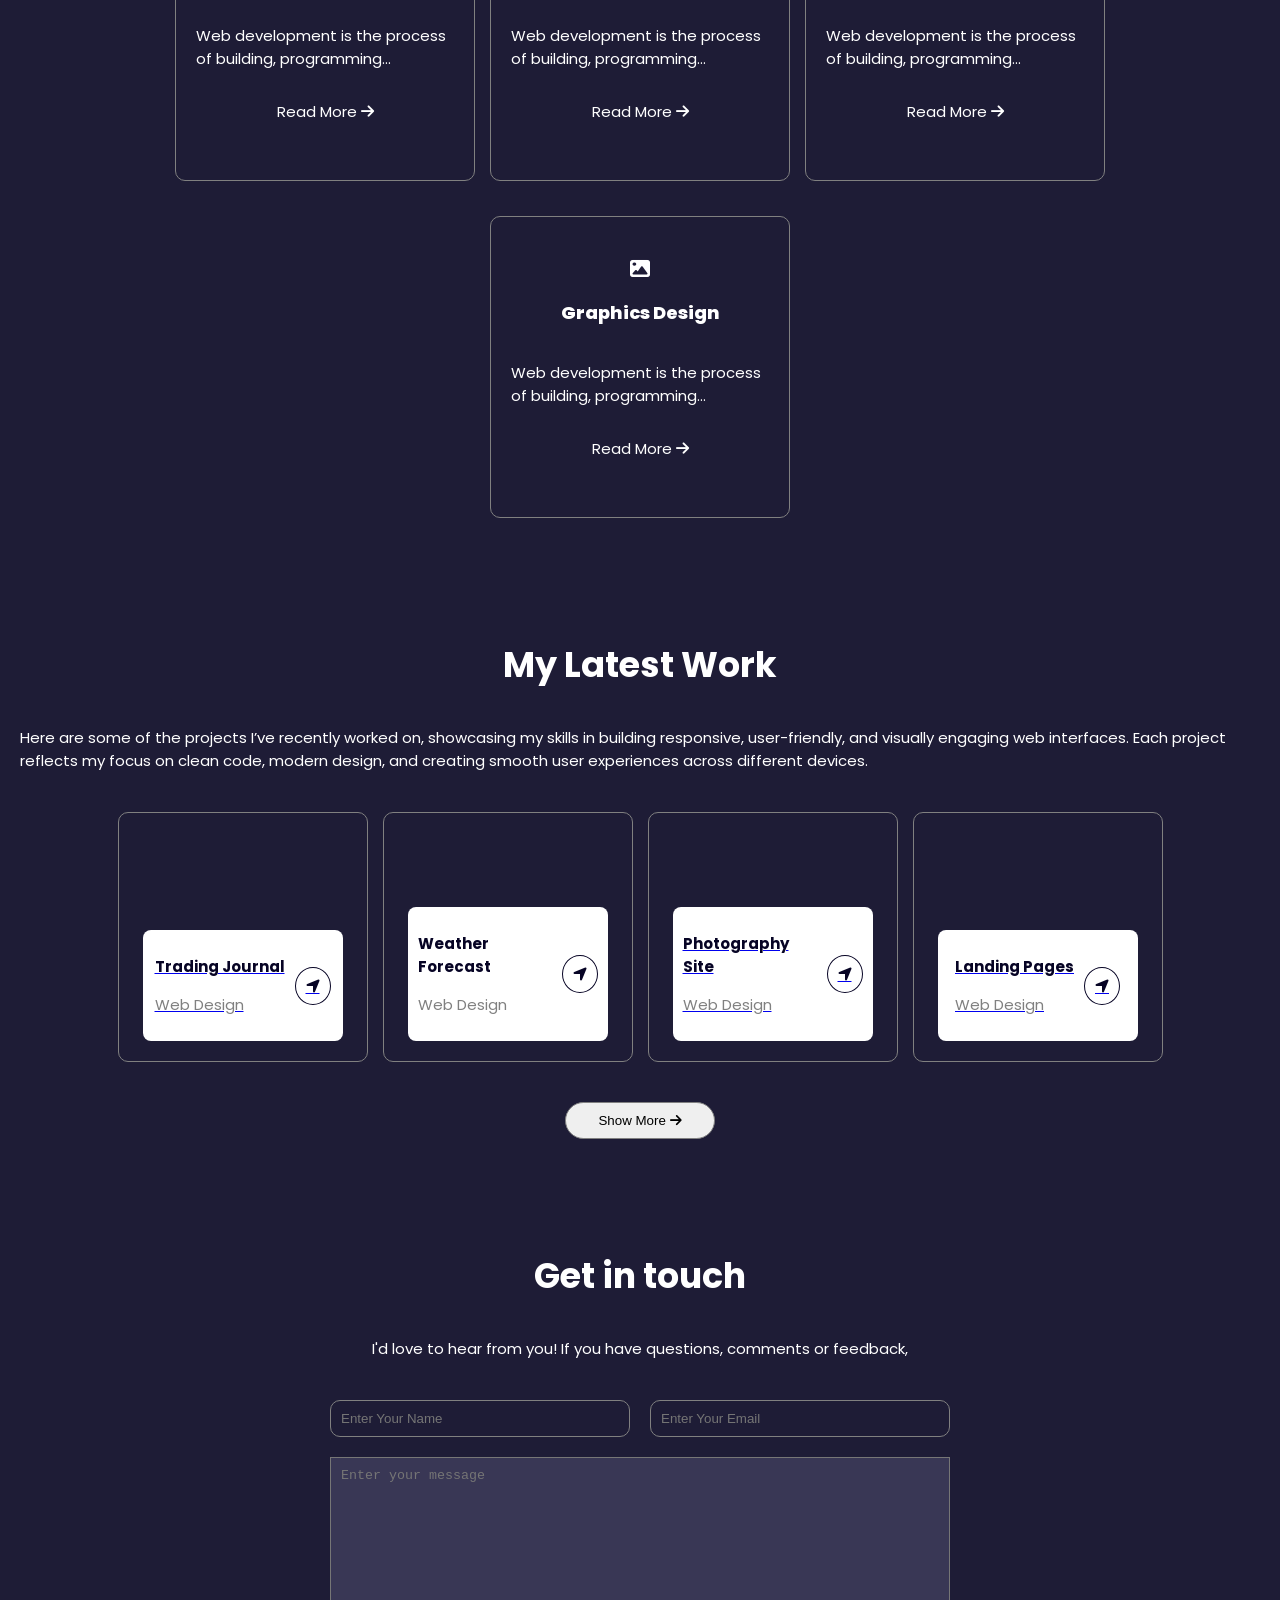
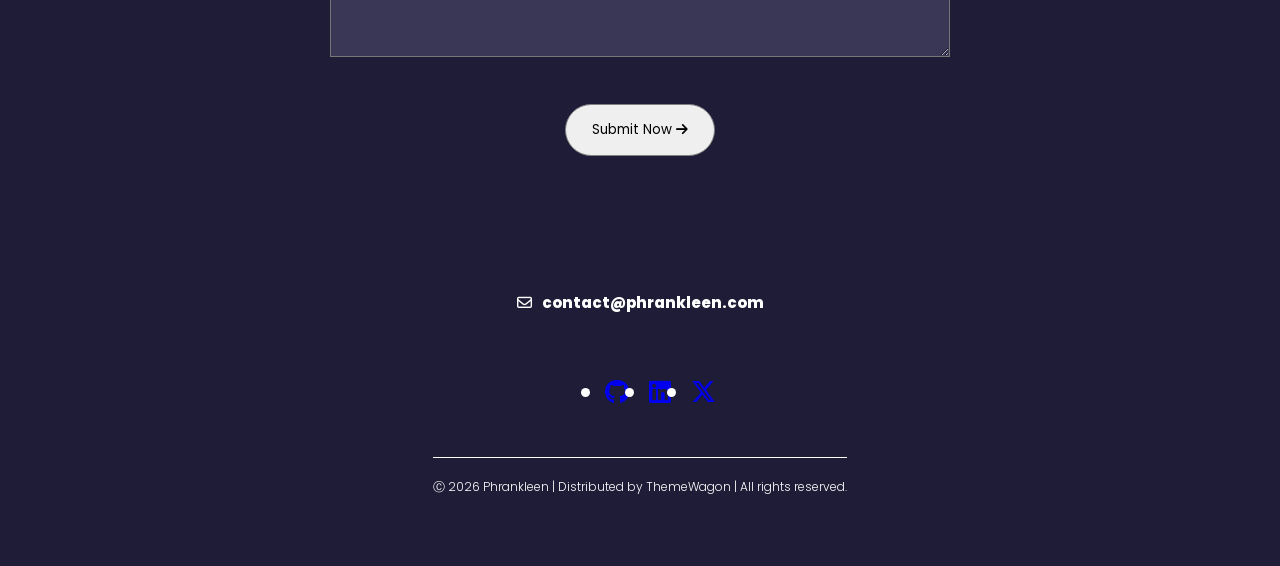
==== commit 7a78897d: "add photography website link" ====
--- a/index.html
+++ b/index.html
@@ -88,7 +88,7 @@
               <div class="languages card all-cards">
                 <i class="fa-solid fa-code social-icons"></i>
                 <h2>Languages</h2>
-                <p>HTML, CSS, JavaScript, React JS, Next JS.</p>
+                <p>HTML, CSS, JavaScript</p>
               </div>
               <div class="education card all-cards">
                 <i class="fa-solid fa-graduation-cap social-icons"></i>
@@ -192,13 +192,15 @@
             </div>
           </div>
           <div class="photography-site portfolio-card">
-            <div class="inside-card">
-              <div class="writing">
-                <p class="inside-p">Photography Site</p>
-                <p>Web Design</p>
-              </div>
-              <i class="fa-solid fa-location-arrow inside-icon"></i>
-            </div>
+            <a href="https://photography-website-om8f.vercel.app/">
+              <div class="inside-card">
+                <div class="writing">
+                  <p class="inside-p">Photography Site</p>
+                  <p>Web Design</p>
+                </div>
+                <i class="fa-solid fa-location-arrow inside-icon"></i>
+              </div>
+            </a>
           </div>
 
           <!-- Build Three  or more Landing pages and add all of them in a seperate HTML file and then link the HTML file to this one -->
--- a/style.css
+++ b/style.css
@@ -540,12 +540,13 @@
 
 .connect .form .input-message {
   width: 100%;
-  height: 250px;
-  padding-bottom: 200px;
+  height: 200px;
+  padding-bottom: 150px;
   padding-top: 10px;
   padding-left: 10px;
   margin-bottom: 20px;
-  background: #211f38;
+  background: #393755;
+  outline: none;
 }
 
 .connect button {
@@ -570,7 +571,9 @@
   align-items: center;
   color: white;
   padding-top: 100px;
-  padding-bottom: 100px;
+  padding-bottom: 50px;
+  padding-left: 1rem;
+  padding-right: 1rem;
 }
 
 footer .contact-footer {
@@ -630,7 +633,7 @@
   padding: 2rem;
   border: 1px solid black;
   border-radius: 0.5rem;
-  width: 40%;
+  /* width: 40%; */
   height: 250px;
 }
 
@@ -638,17 +641,18 @@
   display: flex;
   justify-content: space-around;
   align-items: center;
+  gap: 0.6rem;
   margin: 8rem 0 0 0;
   background-color: #1e1c36;
   color: white;
   padding: 0.5rem;
-  width: 100%;
+  /* width: 100%; */
   border-radius: 0.5rem;
   transition: transform 0.4s ease-in-out;
 }
 
 .container .landingPage .landing-card:hover {
-  transform: scale(1.30);
+  transform: scale(1.3);
   cursor: pointer;
 }
 
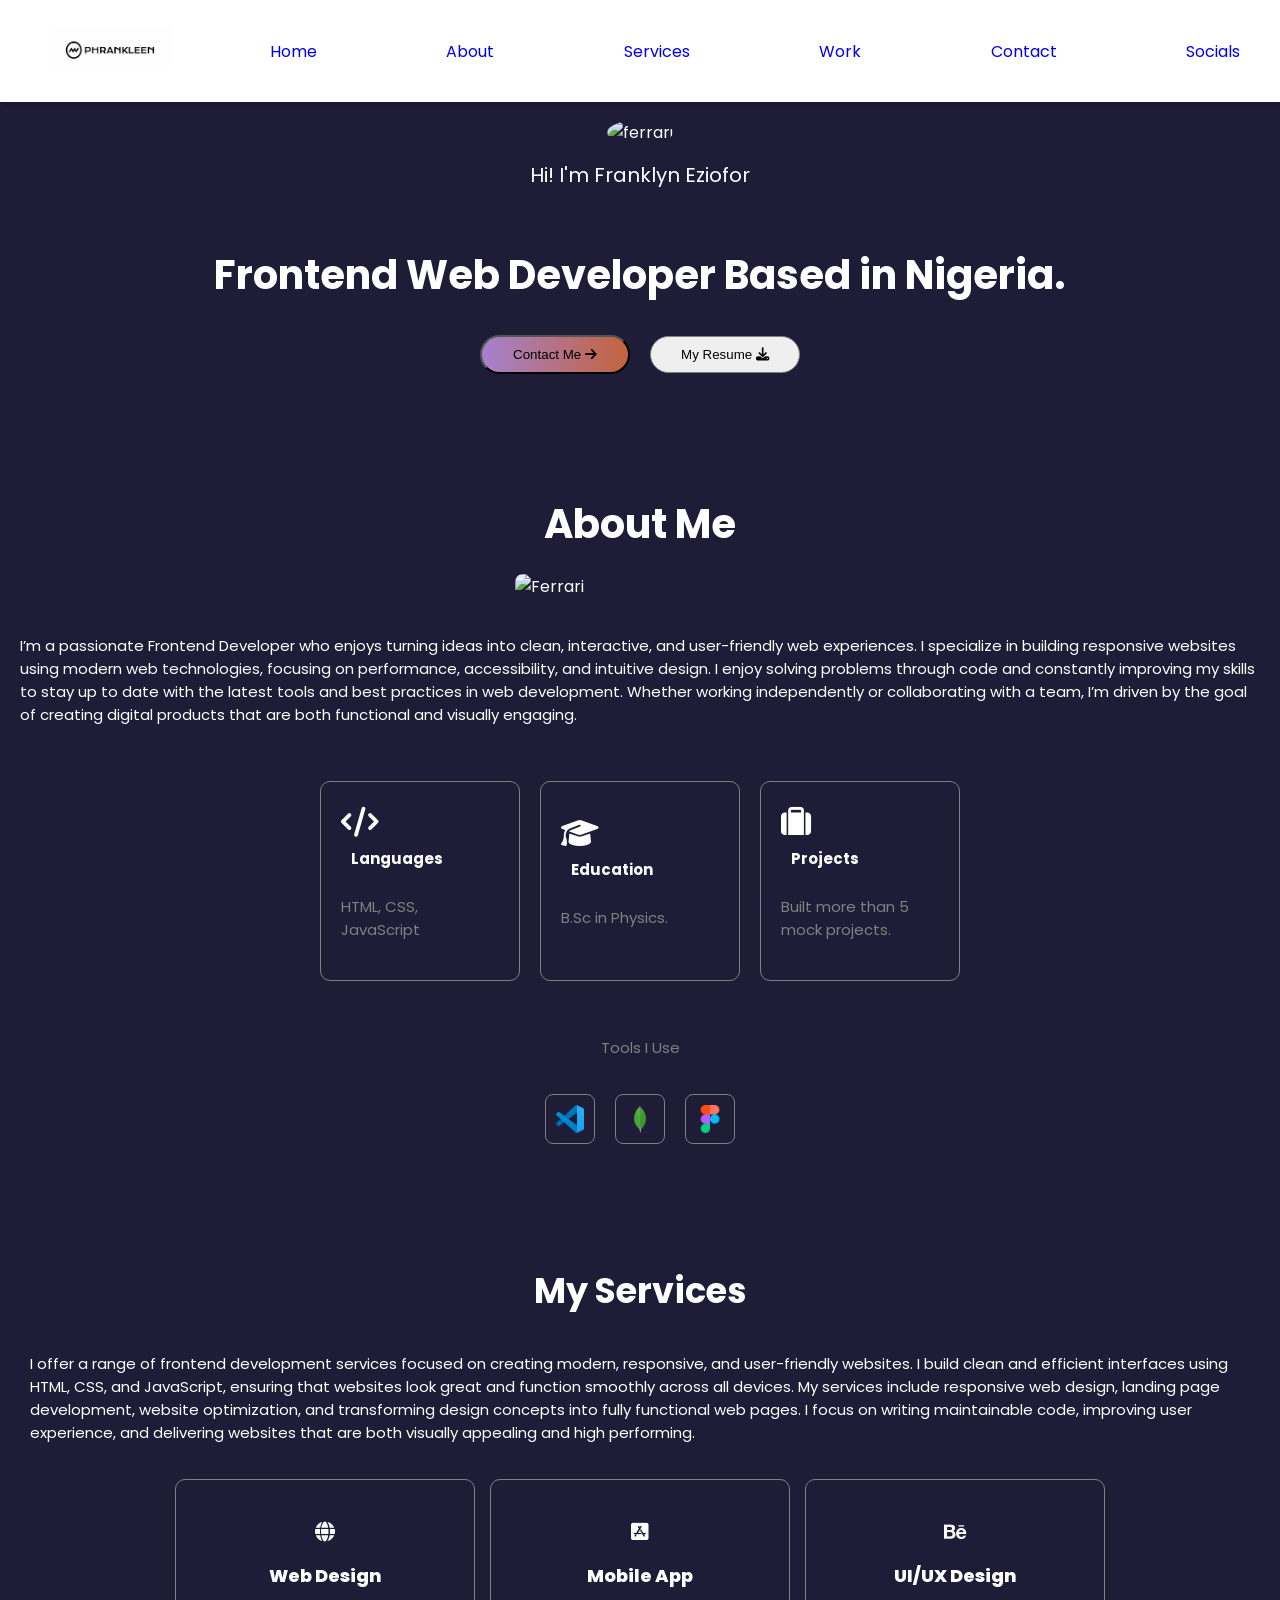
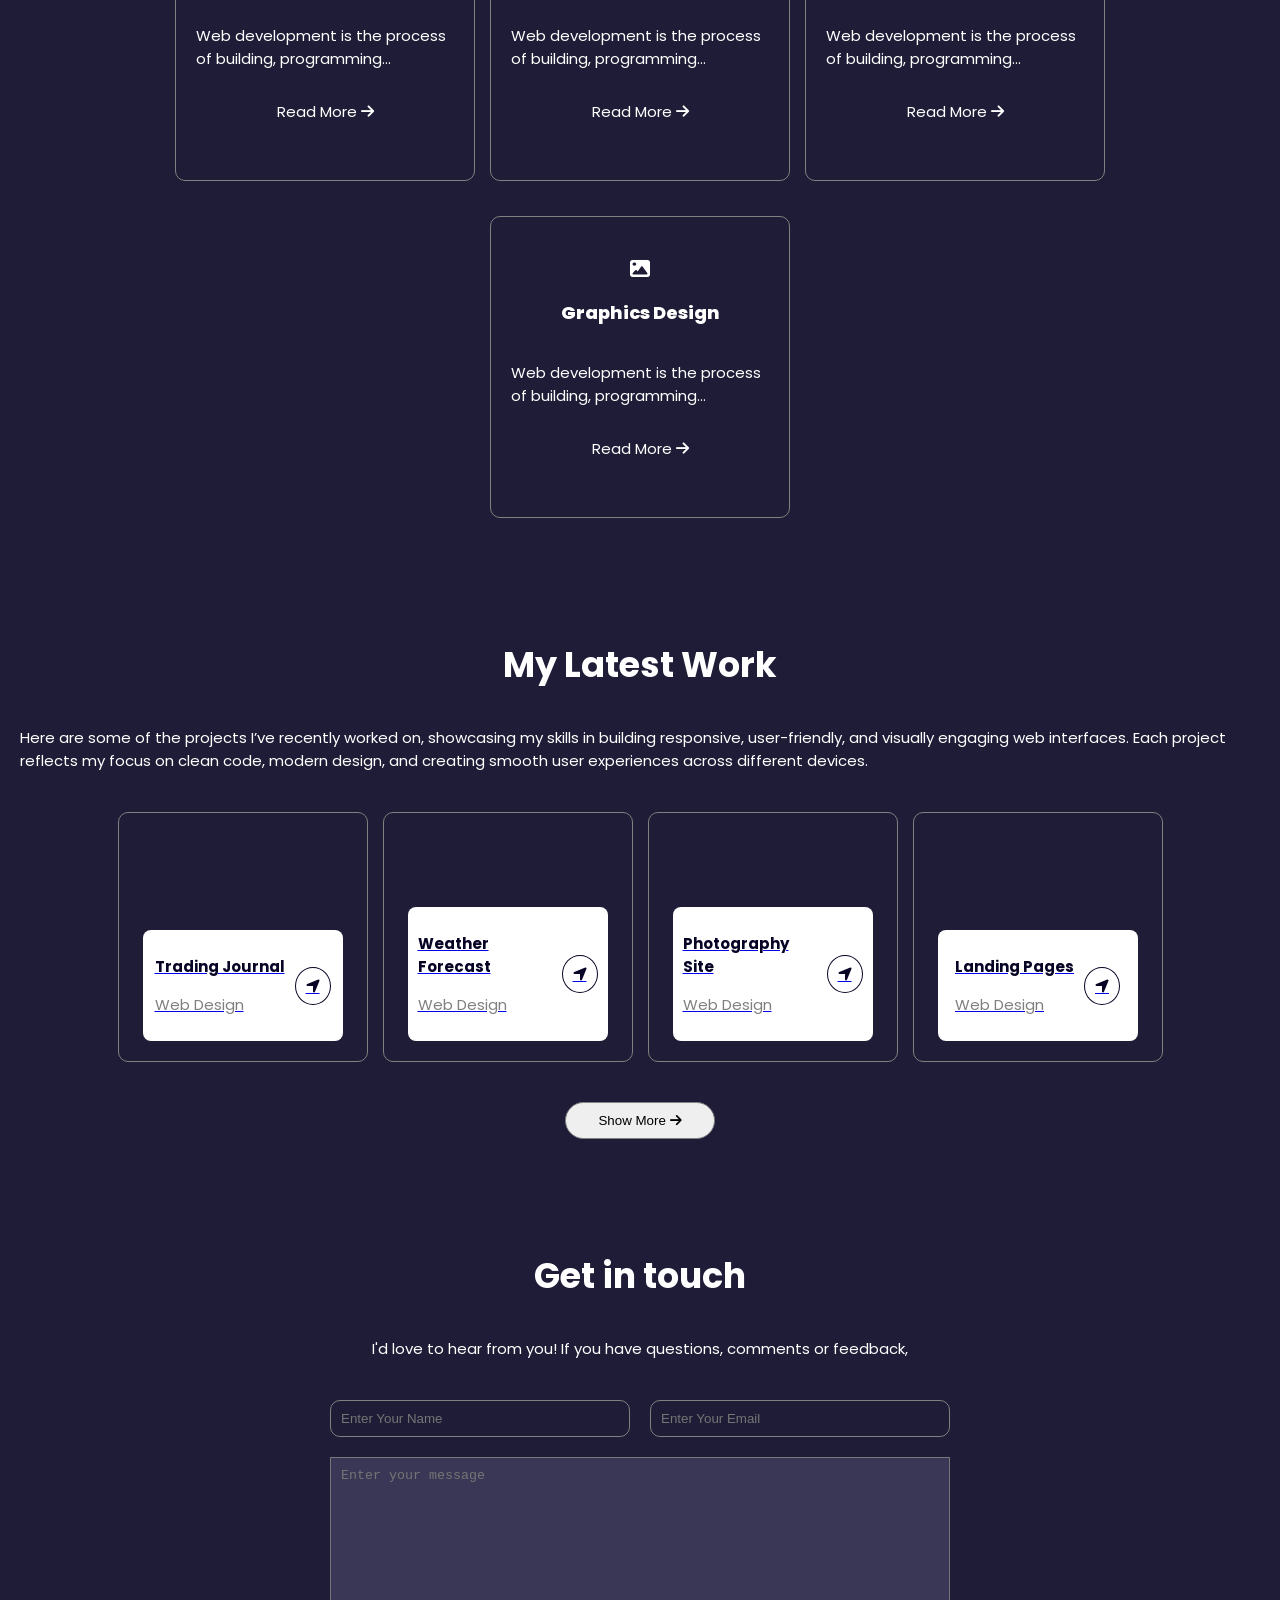
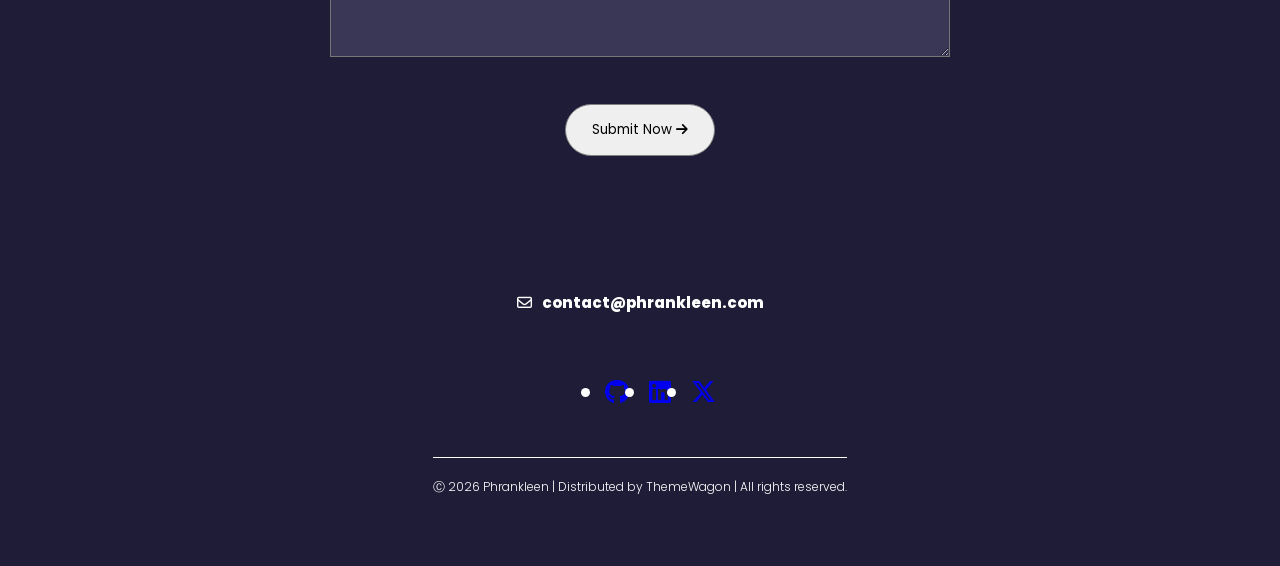
==== commit bb203a4a: "add weather website to code base" ====
--- a/index.html
+++ b/index.html
@@ -183,13 +183,15 @@
             ></a>
           </div>
           <div class="geo-based-app portfolio-card">
-            <div class="inside-card">
-              <div class="writing">
-                <p class="inside-p">Weather Forecast</p>
-                <p>Web Design</p>
-              </div>
-              <i class="fa-solid fa-location-arrow inside-icon"></i>
-            </div>
+            <a href="https://weather-forecast-gules-ten.vercel.app/">
+              <div class="inside-card">
+                <div class="writing">
+                  <p class="inside-p">Weather Forecast</p>
+                  <p>Web Design</p>
+                </div>
+                <i class="fa-solid fa-location-arrow inside-icon"></i>
+              </div>
+            </a>
           </div>
           <div class="photography-site portfolio-card">
             <a href="https://photography-website-om8f.vercel.app/">
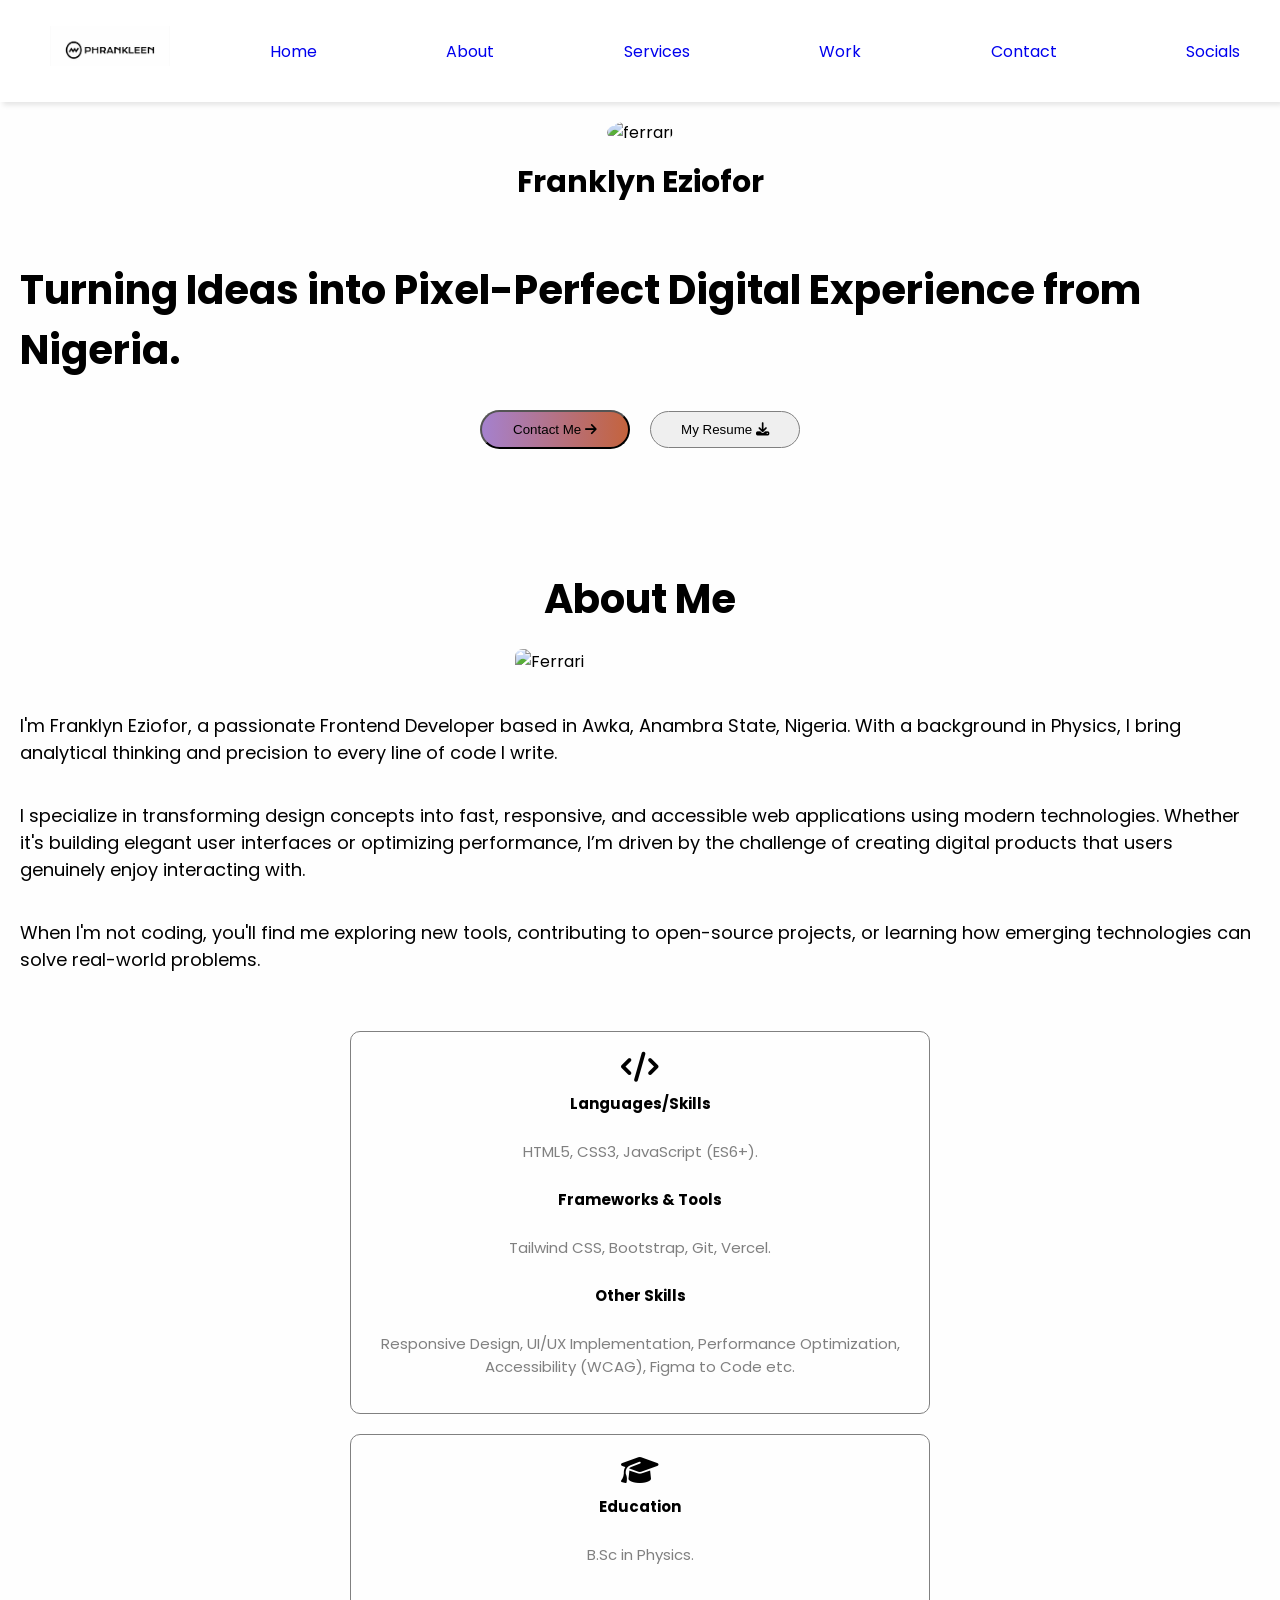
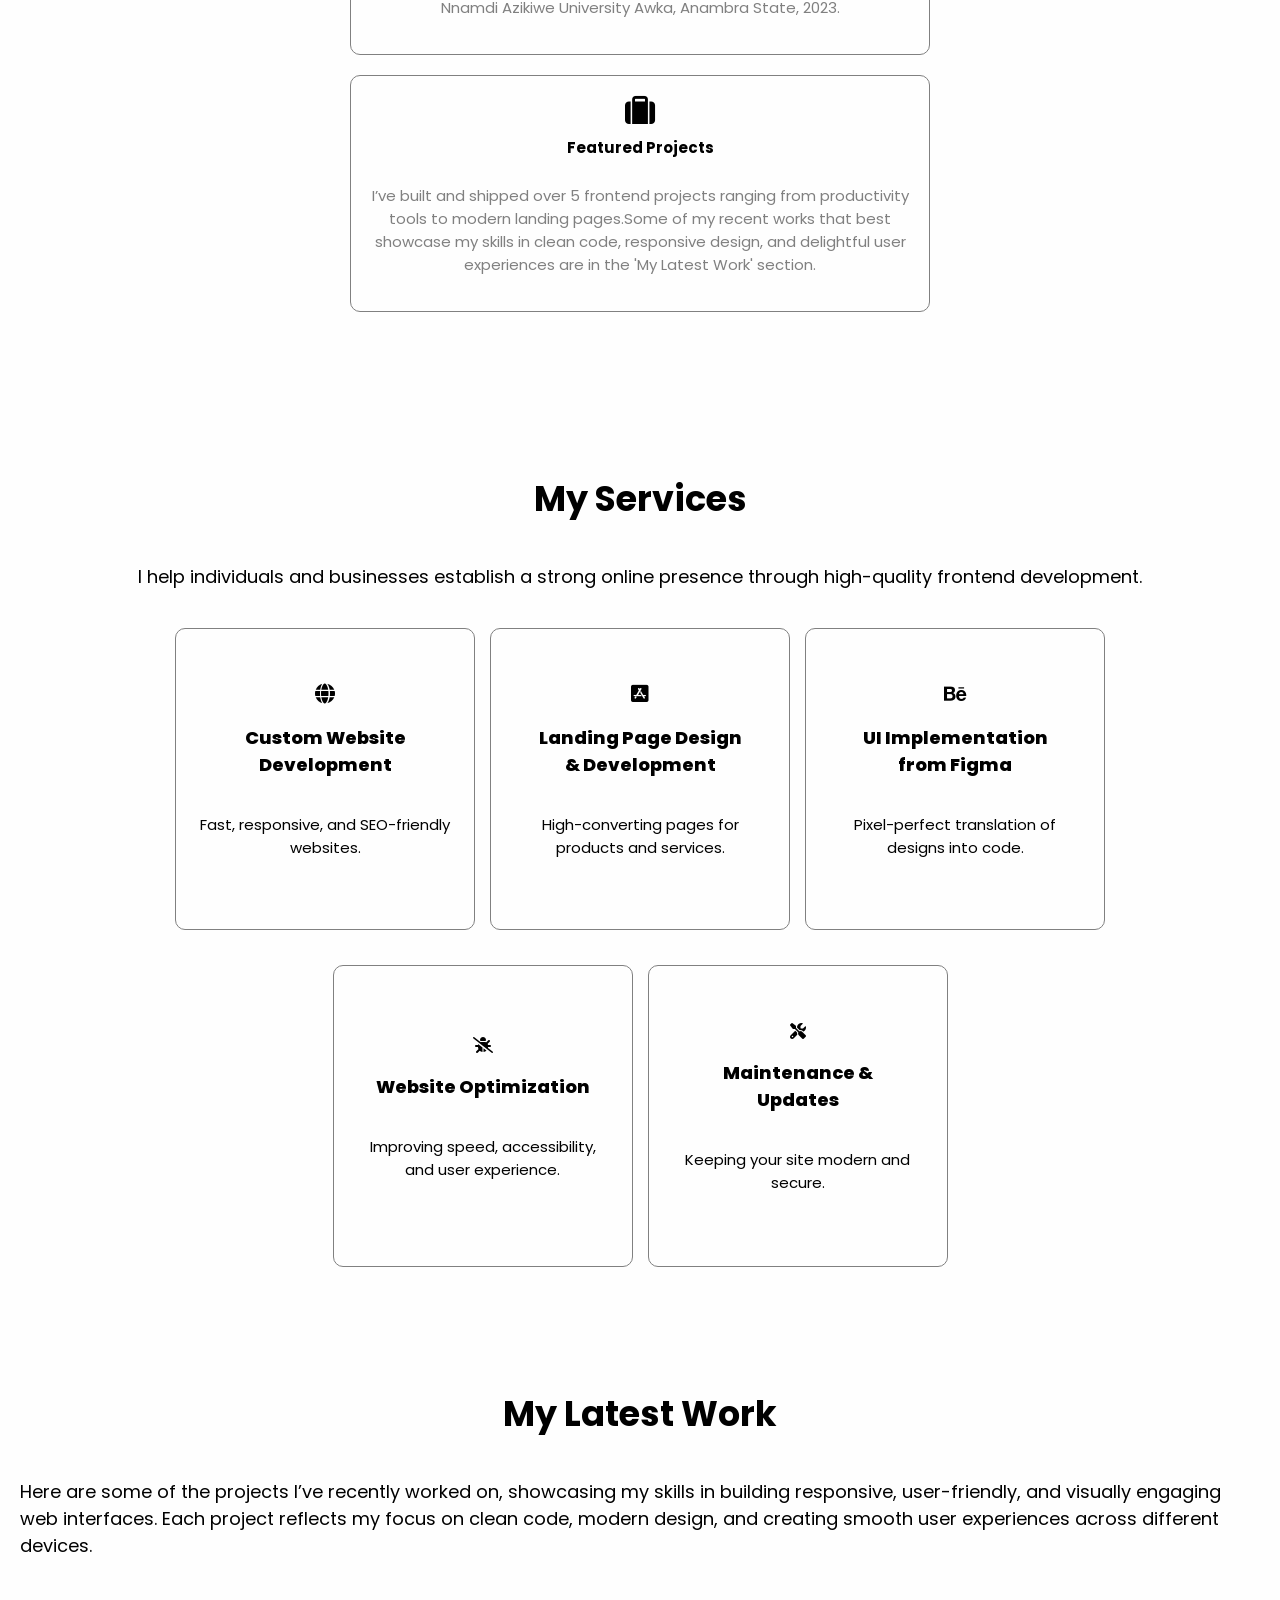
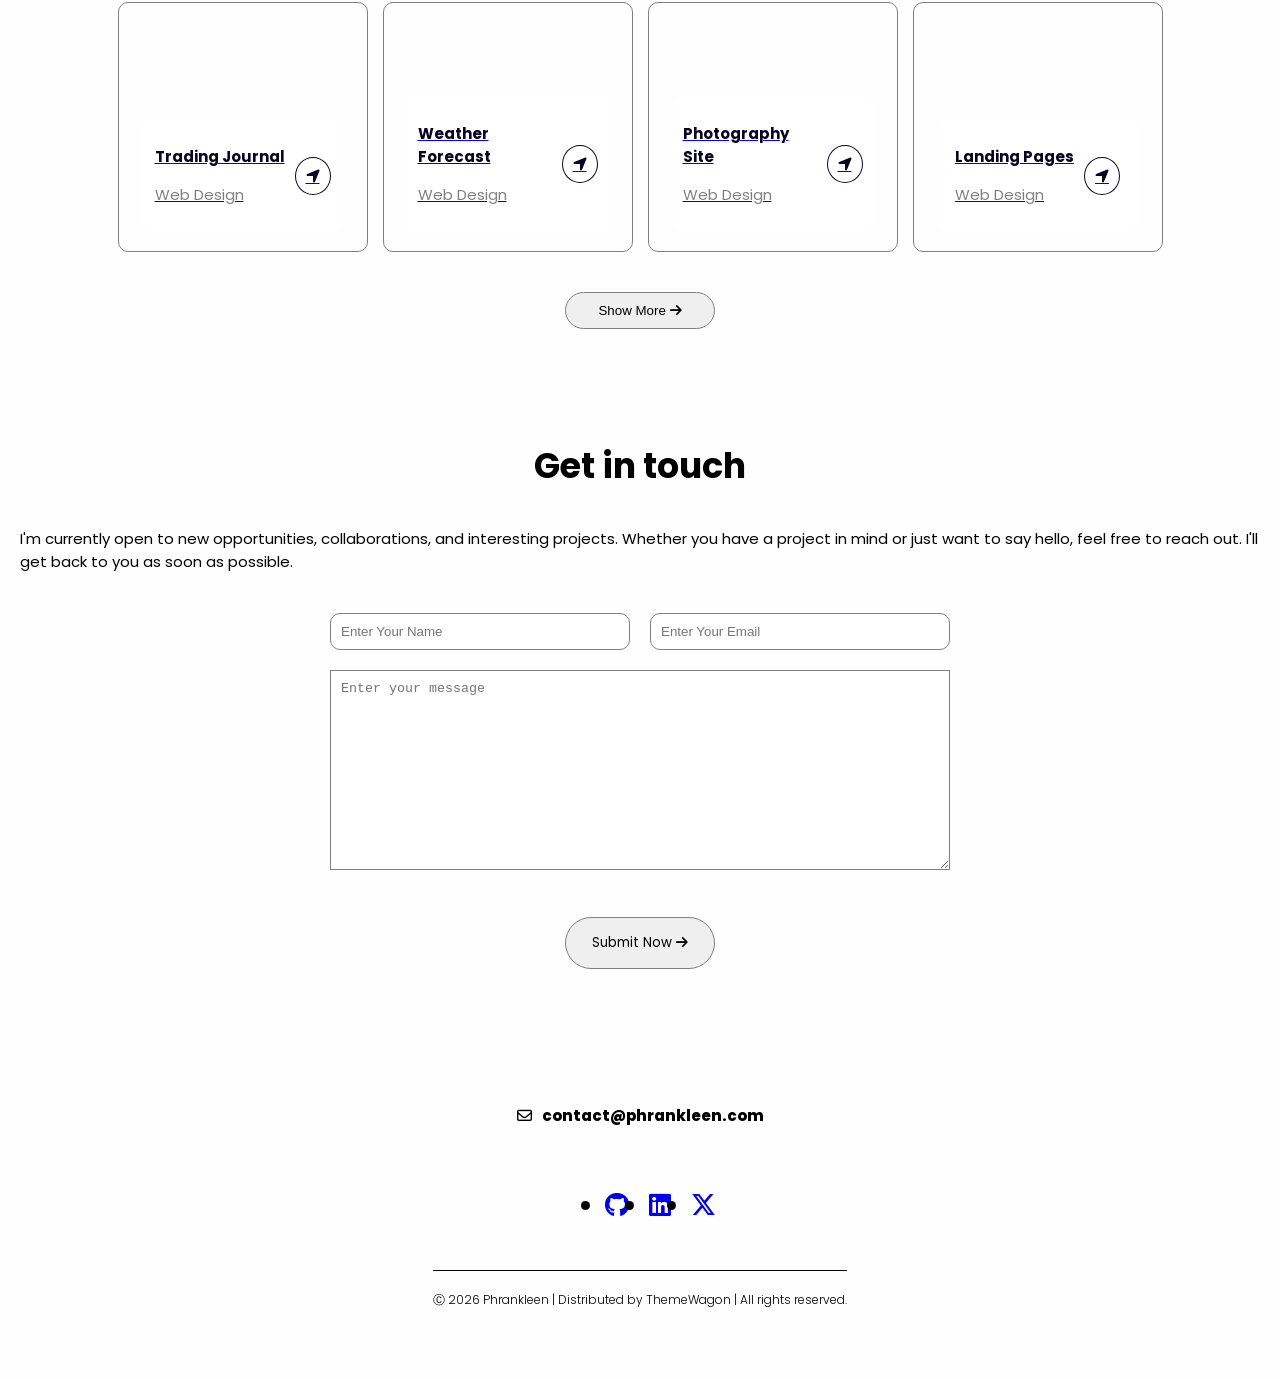
==== commit 8f70d4bf: "improvement of the portfolio from the bgc to other sections od the page. rewrite the details too" ====
--- a/index.html
+++ b/index.html
@@ -50,8 +50,11 @@
             alt="ferrari"
           />
         </div>
-        <p class="frank">Hi! I'm Franklyn Eziofor</p>
-        <h3>Frontend Web Developer Based in Nigeria.</h3>
+        <p class="frank">Franklyn Eziofor</p>
+        <h3>
+          Turning Ideas into Pixel-Perfect Digital Experience from Nigeria.
+        </h3>
+
         <div class="buttons">
           <button type="submit" class="contact-me" id="contact-me">
             Contact Me <i class="fa-solid fa-arrow-right"></i>
@@ -73,40 +76,52 @@
           <!--   skills is the class for the writeup and the skills below. this is so that i can flex them individually -->
           <div class="skills">
             <p>
-              I’m a passionate Frontend Developer who enjoys turning ideas into
-              clean, interactive, and user-friendly web experiences. I
-              specialize in building responsive websites using modern web
-              technologies, focusing on performance, accessibility, and
-              intuitive design. I enjoy solving problems through code and
-              constantly improving my skills to stay up to date with the latest
-              tools and best practices in web development. Whether working
-              independently or collaborating with a team, I’m driven by the goal
-              of creating digital products that are both functional and visually
-              engaging.
+              I'm Franklyn Eziofor, a passionate Frontend Developer based in
+              Awka, Anambra State, Nigeria. With a background in Physics, I
+              bring analytical thinking and precision to every line of code I
+              write.
+            </p>
+            <p>
+              I specialize in transforming design concepts into fast,
+              responsive, and accessible web applications using modern
+              technologies. Whether it's building elegant user interfaces or
+              optimizing performance, I’m driven by the challenge of creating
+              digital products that users genuinely enjoy interacting with.
+            </p>
+            <p>
+              When I'm not coding, you'll find me exploring new tools,
+              contributing to open-source projects, or learning how emerging
+              technologies can solve real-world problems.
             </p>
             <div class="cards">
               <div class="languages card all-cards">
                 <i class="fa-solid fa-code social-icons"></i>
-                <h2>Languages</h2>
-                <p>HTML, CSS, JavaScript</p>
+                <h2>Languages/Skills</h2>
+                <p>HTML5, CSS3, JavaScript (ES6+).</p>
+                <h2>Frameworks & Tools</h2>
+                <p>Tailwind CSS, Bootstrap, Git, Vercel.</p>
+                <h2>Other Skills</h2>
+                <p>
+                  Responsive Design, UI/UX Implementation, Performance
+                  Optimization, Accessibility (WCAG), Figma to Code etc.
+                </p>
               </div>
               <div class="education card all-cards">
                 <i class="fa-solid fa-graduation-cap social-icons"></i>
                 <h2>Education</h2>
                 <p>B.Sc in Physics.</p>
+                <p>Nnamdi Azikiwe University Awka, Anambra State, 2023.</p>
               </div>
               <div class="projects card all-cards">
                 <i class="fa-solid fa-suitcase social-icons"></i>
-                <h2>Projects</h2>
-                <p>Built more than 5 mock projects.</p>
-              </div>
-            </div>
-            <div class="tools">
-              <p>Tools I Use</p>
-              <div class="list">
-                <img src="/images/vscode.png" alt="VS Code Logo" />
-                <img src="/images/MongoDB.png" alt="MongoDB icon" />
-                <img src="/images/figma.png" alt="Figma Logo" />
+                <h2>Featured Projects</h2>
+                <p>
+                  I’ve built and shipped over 5 frontend projects ranging from
+                  productivity tools to modern landing pages.Some of my recent
+                  works that best showcase my skills in clean code, responsive
+                  design, and delightful user experiences are in the 'My Latest
+                  Work' section.
+                </p>
               </div>
             </div>
           </div>
@@ -116,48 +131,42 @@
       <div class="services" id="service-tab">
         <h2>My Services</h2>
         <p>
-          I offer a range of frontend development services focused on creating
-          modern, responsive, and user-friendly websites. I build clean and
-          efficient interfaces using HTML, CSS, and JavaScript, ensuring that
-          websites look great and function smoothly across all devices. My
-          services include responsive web design, landing page development,
-          website optimization, and transforming design concepts into fully
-          functional web pages. I focus on writing maintainable code, improving
-          user experience, and delivering websites that are both visually
-          appealing and high performing.
+          I help individuals and businesses establish a strong online presence
+          through high-quality frontend development.
         </p>
         <div class="service-cards">
           <div class="web-design service-card">
             <i class="fa-solid fa-globe service-icons"></i>
-            <h2>Web Design</h2>
-            <p class="service-p">
-              Web development is the process of building, programming...
-            </p>
-            <p>Read More <i class="fa-solid fa-arrow-right"></i></p>
+            <h2>Custom Website Development</h2>
+            <p class="service-p">
+              Fast, responsive, and SEO-friendly websites.
+            </p>
           </div>
           <div class="mobile-app service-card">
             <i class="fa-brands fa-app-store-ios service-icons"></i>
-            <h2>Mobile App</h2>
-            <p class="service-p">
-              Web development is the process of building, programming...
-            </p>
-            <p>Read More <i class="fa-solid fa-arrow-right"></i></p>
+            <h2>Landing Page Design & Development</h2>
+            <p class="service-p">
+              High-converting pages for products and services.
+            </p>
           </div>
           <div class="ui/ux-design service-card">
             <i class="fa-brands fa-behance service-icons"></i>
-            <h2>UI/UX Design</h2>
-            <p class="service-p">
-              Web development is the process of building, programming...
-            </p>
-            <p>Read More <i class="fa-solid fa-arrow-right"></i></p>
+            <h2>UI Implementation from Figma</h2>
+            <p class="service-p">
+              Pixel-perfect translation of designs into code.
+            </p>
           </div>
           <div class="graphic-design service-card">
-            <i class="fa-solid fa-image service-icons"></i>
-            <h2>Graphics Design</h2>
-            <p class="service-p">
-              Web development is the process of building, programming...
-            </p>
-            <p>Read More <i class="fa-solid fa-arrow-right"></i></p>
+            <i class="fa-solid fa-bug-slash"></i>
+            <h2>Website Optimization</h2>
+            <p class="service-p">
+              Improving speed, accessibility, and user experience.
+            </p>
+          </div>
+          <div class="graphic-design service-card">
+            <i class="fa-solid fa-screwdriver-wrench"></i>
+            <h2>Maintenance & Updates</h2>
+            <p class="service-p">Keeping your site modern and secure.</p>
           </div>
         </div>
       </div>
@@ -228,8 +237,10 @@
       <div class="connect" id="connect">
         <h2>Get in touch</h2>
         <p>
-          I'd love to hear from you! If you have questions, comments or
-          feedback,
+          I'm currently open to new opportunities, collaborations, and
+          interesting projects. Whether you have a project in mind or just want
+          to say hello, feel free to reach out. I'll get back to you as soon as
+          possible.
         </p>
 
         <div class="form">
--- a/style.css
+++ b/style.css
@@ -33,7 +33,8 @@
   padding: 0;
   margin: 0;
   font-family: poppins, sans-serif;
-  background-color: #1e1c36;
+  background-color: #fefefe;
+  color: black;
 }
 
 .menu-button {
@@ -128,7 +129,7 @@
 }
 
 .center {
-  color: white;
+  color: black;
   display: flex;
   flex-direction: column;
   justify-content: center;
@@ -147,7 +148,8 @@
 
 .center .frank {
   font-family: poppins, sans-serif;
-  font-size: 20px;
+  font-size: 30px;
+  font-weight: 700;
   margin: 15px;
 }
 
@@ -203,13 +205,14 @@
   flex-direction: column;
   justify-content: center;
   align-items: center;
-  color: white;
+  color: black;
   margin: 20px;
   padding-top: 60px;
 }
 
 .introduction h2 {
   font-size: 40px;
+  font-weight: 700;
   font-family: poppins, sans-serif;
   margin: 20px;
 }
@@ -237,8 +240,9 @@
 }
 
 .introduction .skills p {
-  font-size: 15px;
-  font-family: poppins, sans-serif;
+  font-size: 18px;
+  font-family: poppins, sans-serif;
+  align-self: start;
 }
 
 .introduction .skills .cards {
@@ -252,9 +256,14 @@
 
 .introduction .skills .cards h2 {
   font-size: 15px;
+  align-self: center;
   margin: 10px;
   font-weight: 700;
   font-family: poppins, sans-serif;
+}
+
+.introduction .skills .cards i {
+  align-self: center;
 }
 
 .introduction .skills .cards .all-cards {
@@ -264,14 +273,9 @@
   align-items: start;
   border: 1px solid gray;
   padding: 20px;
-  width: 200px;
-  height: 200px;
+  width: 50%;
+  height: 100%;
   border-radius: 10px;
-  transition: transform 0.4s ease-in-out;
-}
-
-.introduction .skills .cards .all-cards:hover {
-  transform: scale(1.1);
 }
 
 .introduction .skills .cards .all-cards .social-icons {
@@ -281,6 +285,9 @@
 .introduction .skills .cards .all-cards p {
   color: gray;
   font-family: poppins, sans-serif;
+  text-align: center;
+  align-self: center;
+  font-size: 15px;
 }
 
 .introduction .skills .tools {
@@ -316,19 +323,20 @@
   flex-direction: column;
   justify-content: center;
   align-items: center;
-  color: white;
+  color: black;
   margin: 30px;
   padding-top: 70px;
 }
 
 .services h2 {
   font-size: 35px;
+  font-weight: 700;
   font-family: poppins, sans-serif;
   margin: 20px;
 }
 
 .services p {
-  font-size: 15px;
+  font-size: 18px;
   font-family: poppins, sans-serif;
 }
 
@@ -355,10 +363,6 @@
   transition: transform 0.4s ease;
 }
 
-.services .service-cards .service-card:hover {
-  transform: scale(0.85);
-}
-
 .services .service-cards .service-card .service-icons {
   font-size: 20px;
 }
@@ -366,10 +370,13 @@
 .services .service-cards .service-card h2 {
   font-size: 18px;
   font-weight: 800;
+  text-align: center;
 }
 
 .services .service-cards .service-card .service-p {
   margin-bottom: 15px;
+  text-align: center;
+  font-size: 15px;
 }
 
 .portfolio {
@@ -377,19 +384,20 @@
   flex-direction: column;
   justify-content: center;
   align-items: center;
-  color: white;
+  color: black;
   margin: 20px;
   padding-top: 70px;
 }
 
 .portfolio h2 {
   font-size: 35px;
+  font-weight: 700;
   font-family: poppins, sans-serif;
   margin: 20px;
 }
 
 .portfolio p {
-  font-size: 15px;
+  font-size: 18px;
   font-family: poppins, sans-serif;
 }
 
@@ -491,7 +499,7 @@
   flex-direction: column;
   justify-content: center;
   align-items: center;
-  color: white;
+  color: black;
   padding-top: 70px;
   margin: 20px;
 }
@@ -529,7 +537,7 @@
   border: 1px solid gray;
   padding: 10px;
   border-radius: 10px;
-  background-color: #1e1c36;
+  background-color: white;
   outline: none;
   width: 300px;
 }
@@ -545,8 +553,9 @@
   padding-top: 10px;
   padding-left: 10px;
   margin-bottom: 20px;
-  background: #393755;
+  background: white;
   outline: none;
+  border: 1px solid grey;
 }
 
 .connect button {
@@ -569,7 +578,7 @@
   flex-direction: column;
   justify-content: center;
   align-items: center;
-  color: white;
+  color: black;
   padding-top: 100px;
   padding-bottom: 50px;
   padding-left: 1rem;
@@ -593,7 +602,7 @@
   font-weight: 300;
   margin-bottom: 20px;
   border: none;
-  border-top: 0.5px solid white;
+  border-top: 0.5px solid black;
   padding-top: 20px;
 }
 
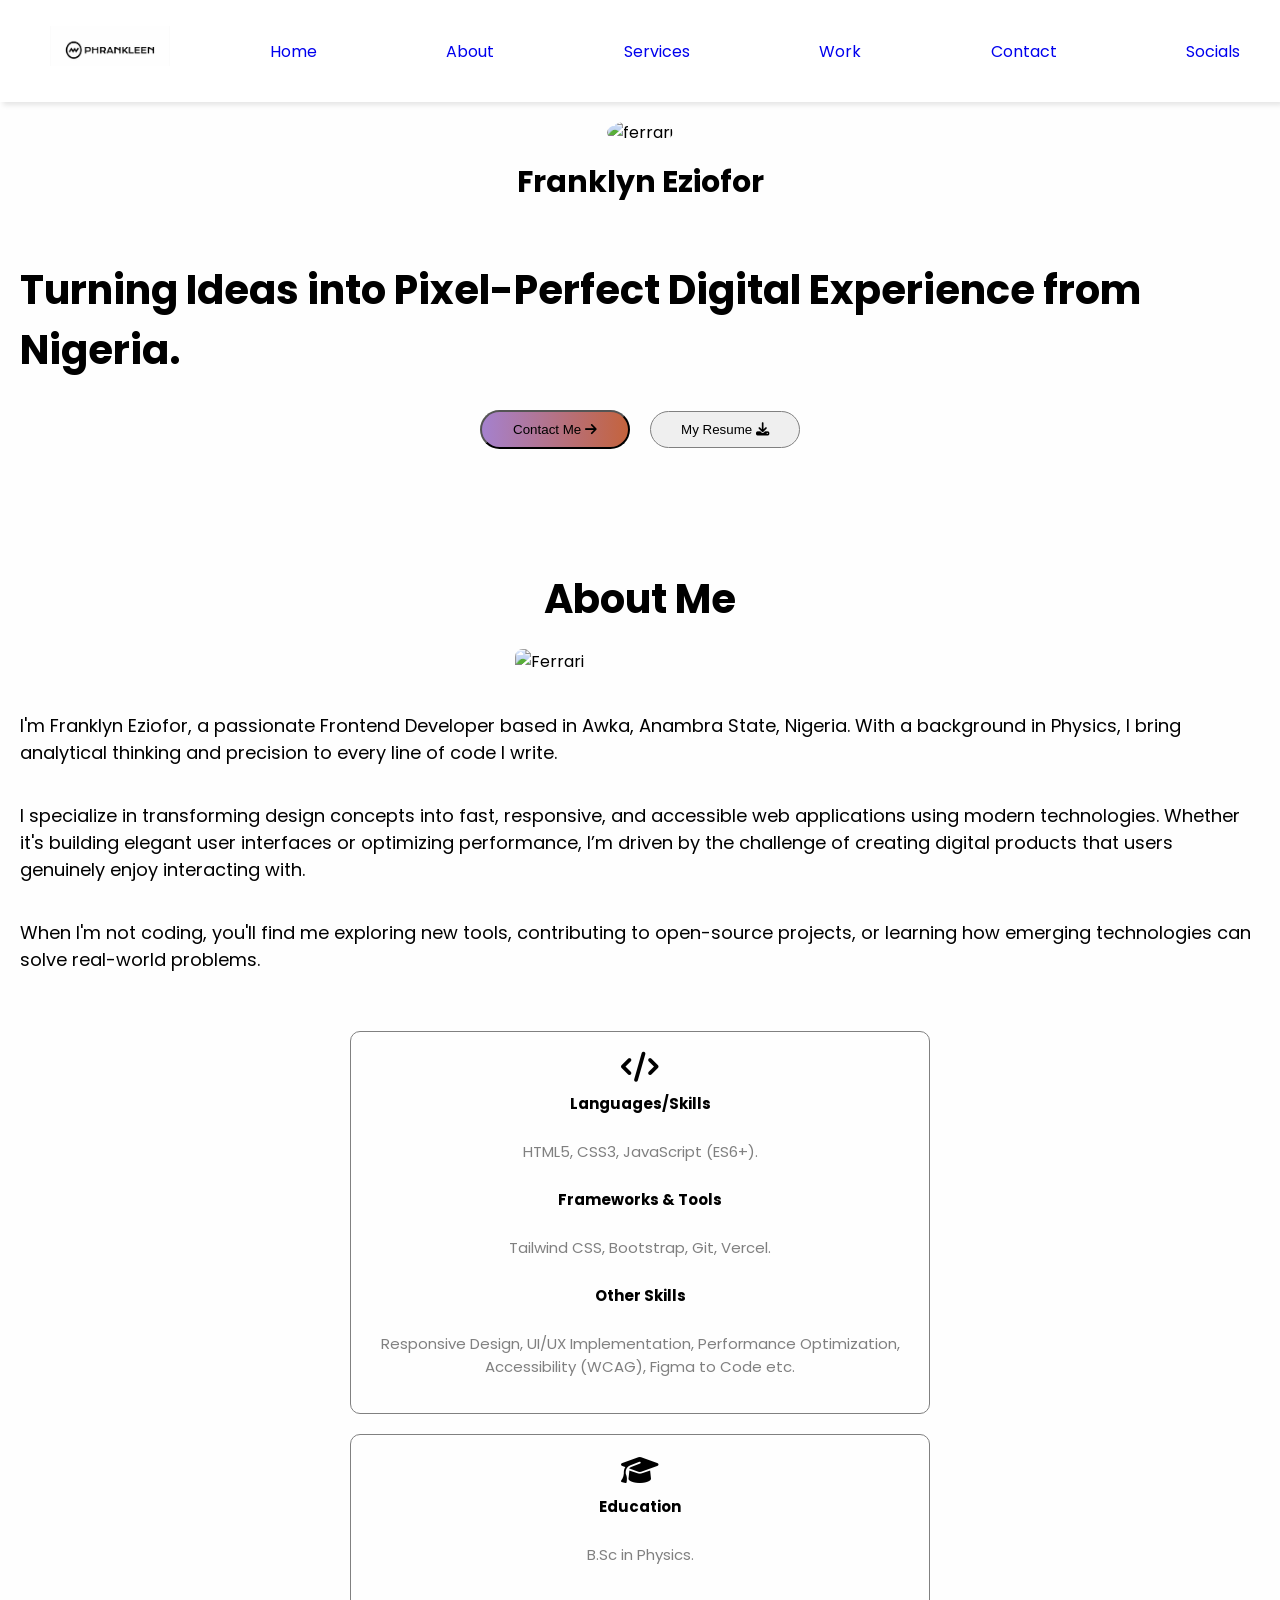
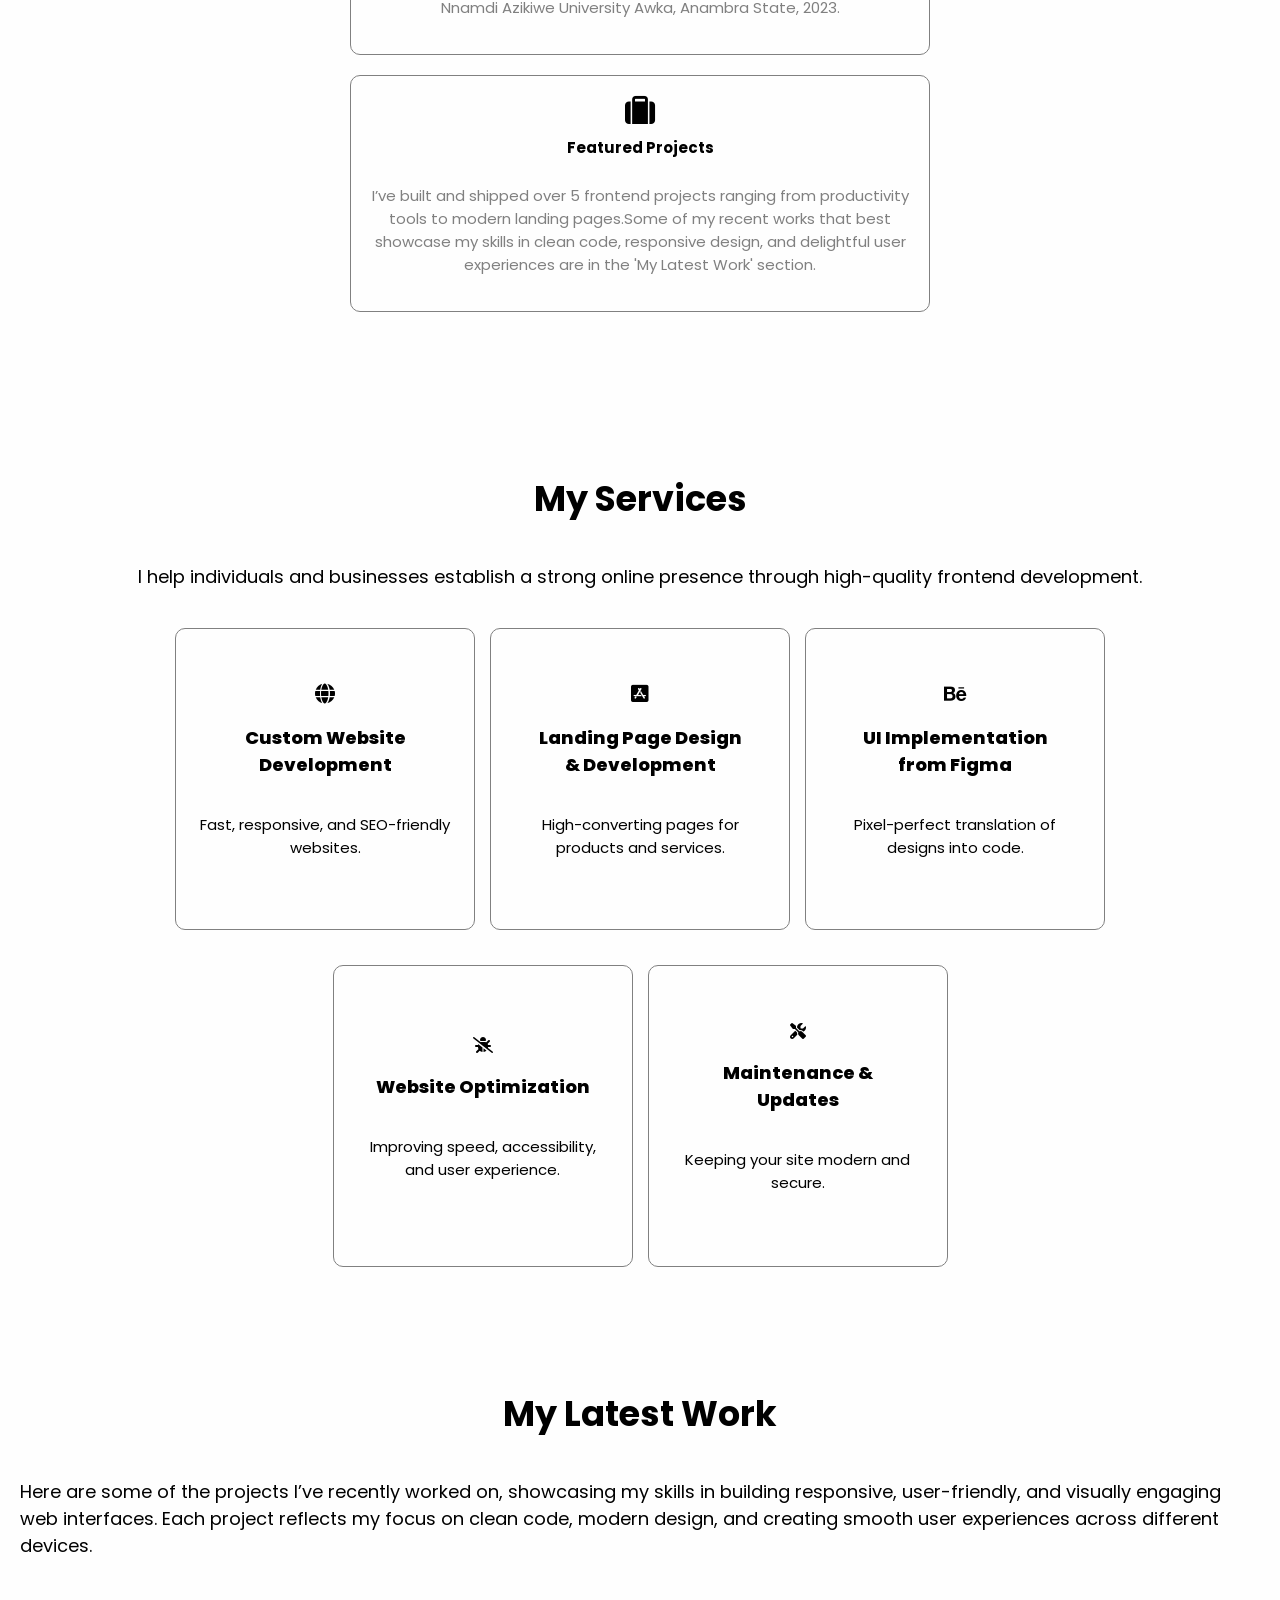
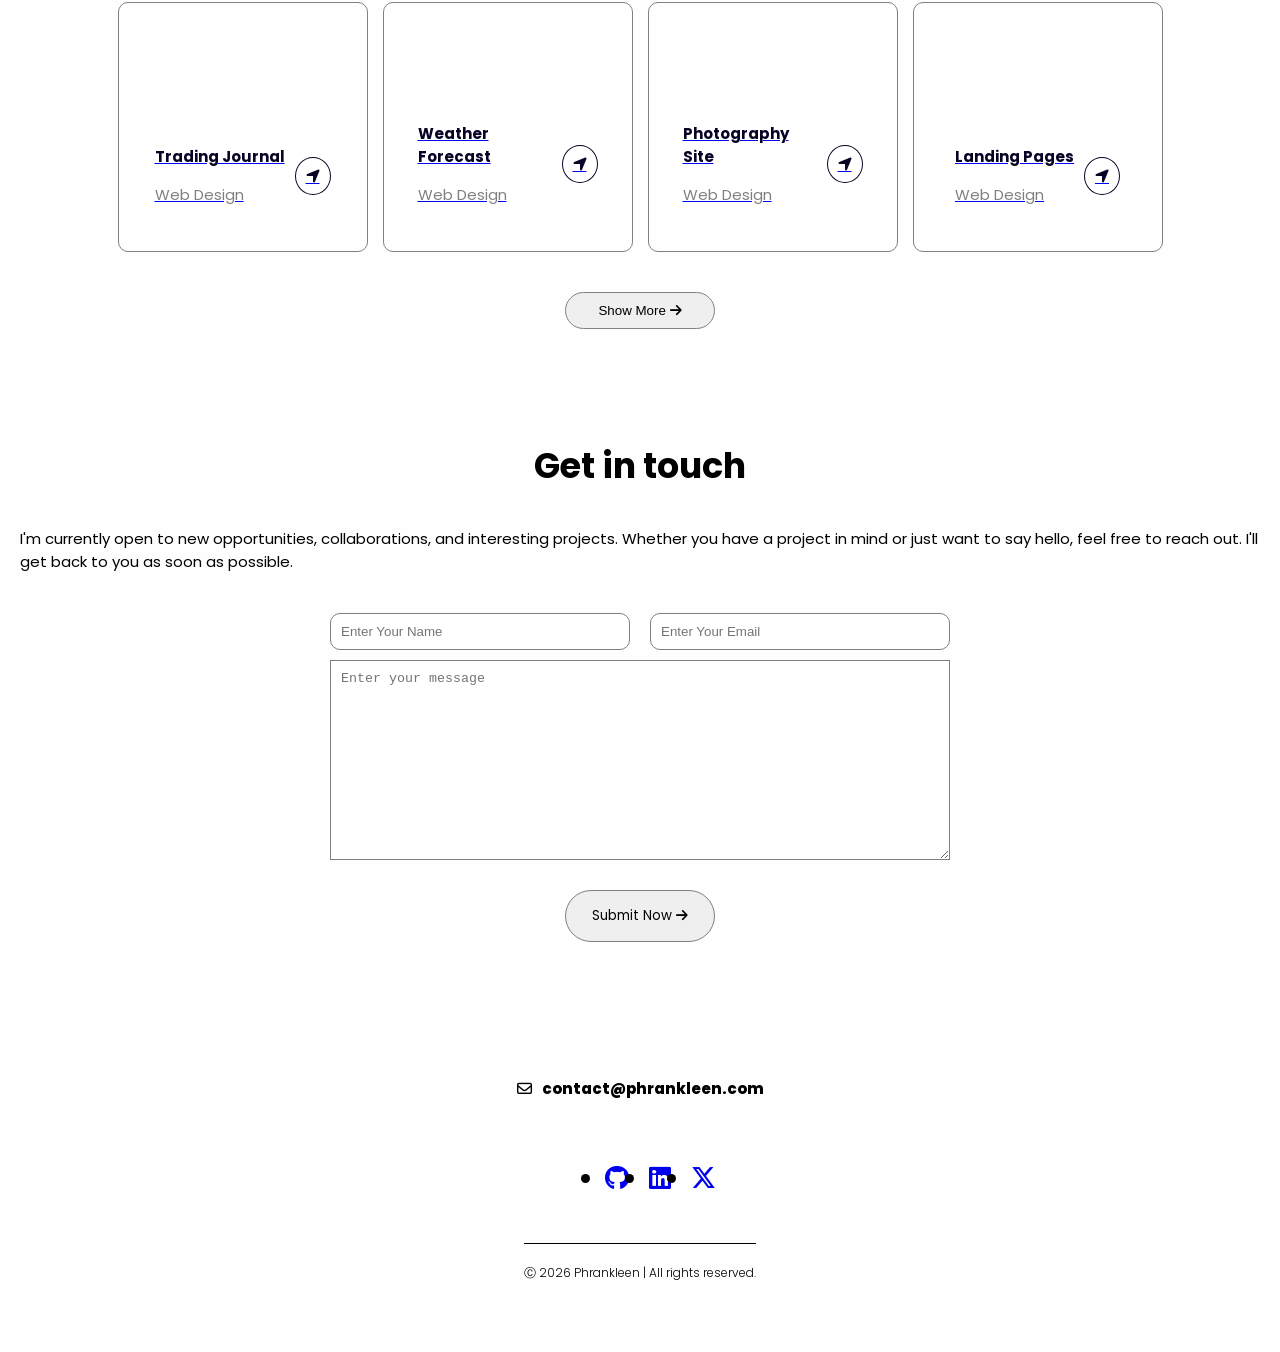
==== commit c81fb3f5: "edit footer copyright" ====
--- a/index.html
+++ b/index.html
@@ -287,9 +287,7 @@
           </li>
         </ul>
 
-        <p>
-          Ⓒ 2026 Phrankleen | Distributed by ThemeWagon | All rights reserved.
-        </p>
+        <p>Ⓒ 2026 Phrankleen | All rights reserved.</p>
       </div>
     </footer>
 
--- a/style.css
+++ b/style.css
@@ -41,24 +41,6 @@
   display: none;
 }
 
-@media (max-width: 800px) {
-  .hideOnMobile {
-    display: none;
-  }
-  .menu-button {
-    display: block;
-  }
-}
-
-@media (max-width: 400px) {
-  .sidebar {
-    width: 100%;
-  }
-  .menu-button {
-    display: block;
-  }
-}
-
 nav {
   background-color: #fff;
   box-shadow: 3px 3px 5px rgba(0, 0, 0, 0.1);
@@ -543,12 +525,17 @@
 }
 
 .connect .form .message {
+  display: flex;
+  justify-content: center;
+  align-items: center;
   width: 100%;
+  height: 200px;
 }
 
 .connect .form .input-message {
   width: 100%;
   height: 200px;
+  align-self: center;
   padding-bottom: 150px;
   padding-top: 10px;
   padding-left: 10px;
@@ -694,3 +681,33 @@
   background-size: cover;
   background-repeat: no-repeat;
 }
+
+@media (max-width: 800px) {
+  .hideOnMobile {
+    display: none;
+  }
+  .menu-button {
+    display: block;
+  }
+
+  .introduction .skills .cards .all-cards {
+    width: 90%;
+  }
+
+  .connect .form input {
+    width: 90%;
+  }
+
+  .connect .form .input-message {
+    width: 90%;
+  }
+}
+
+@media (max-width: 400px) {
+  .sidebar {
+    width: 100%;
+  }
+  .menu-button {
+    display: block;
+  }
+}
